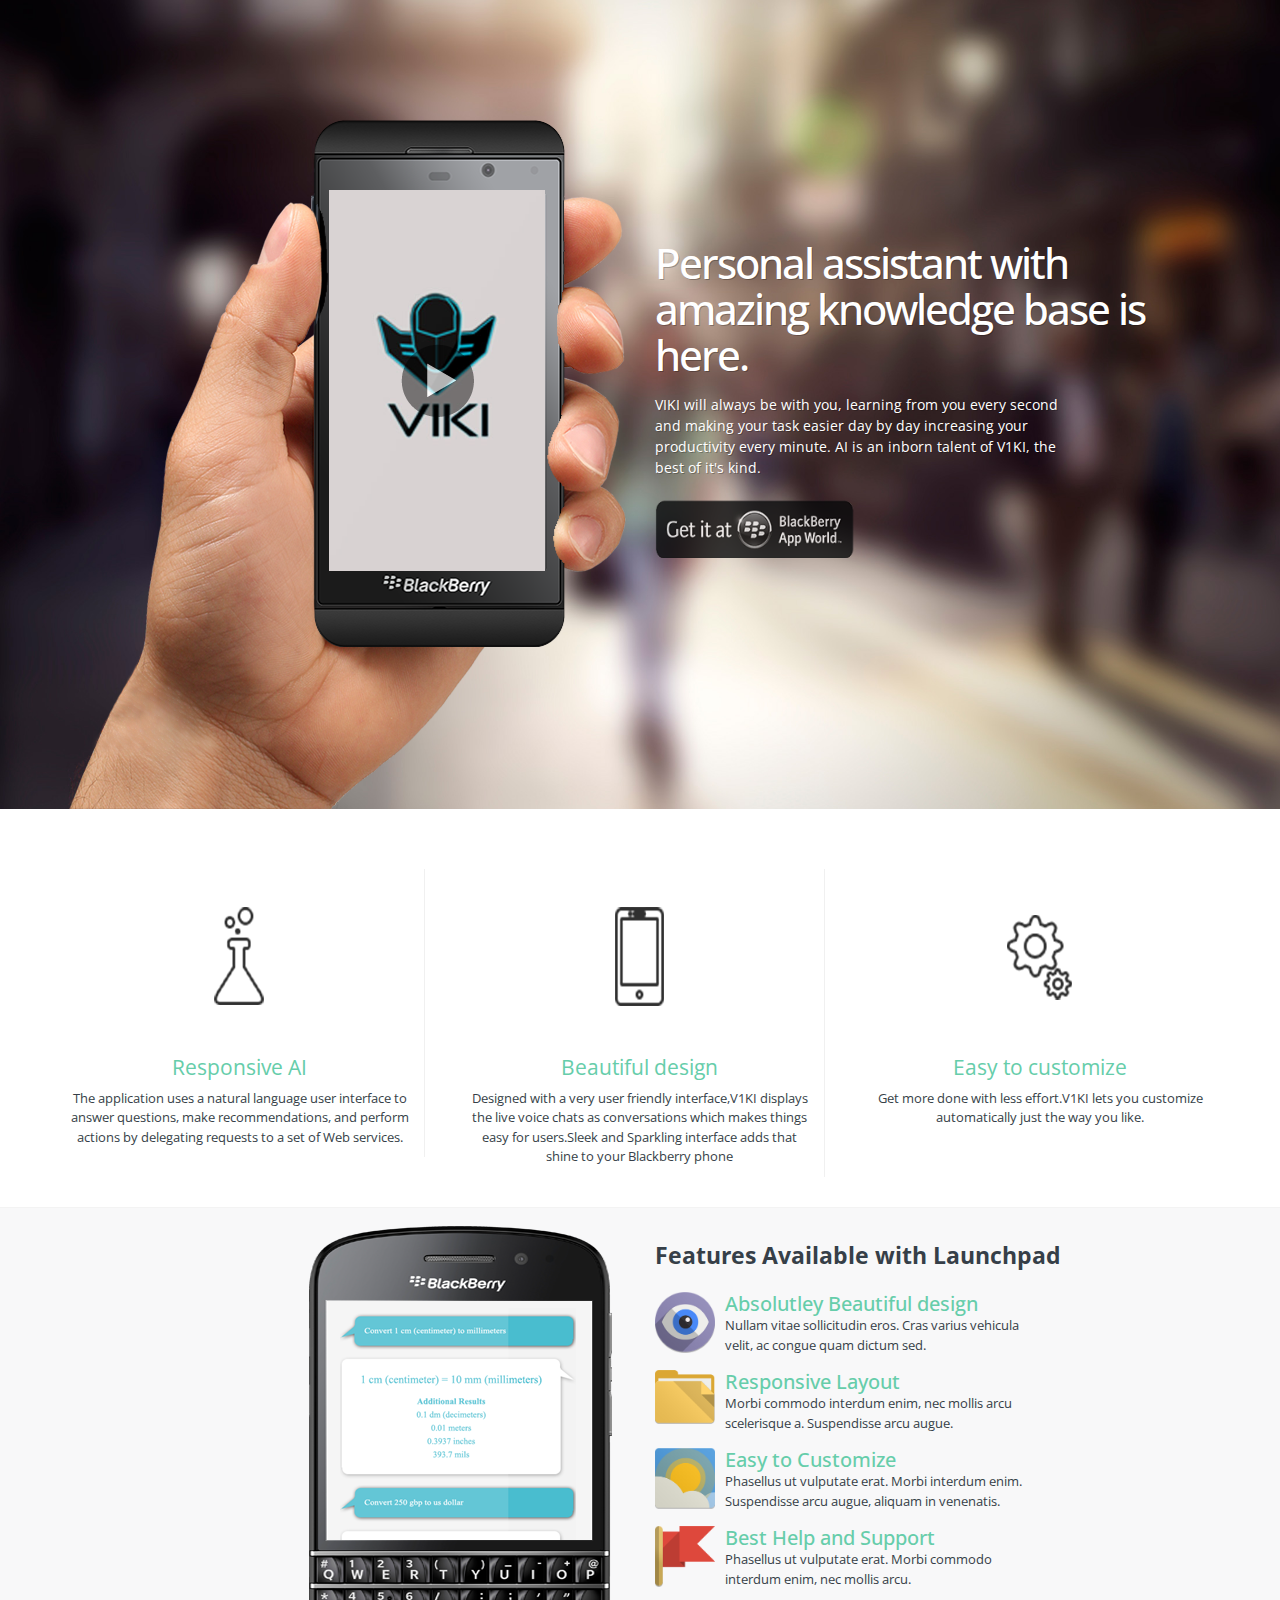
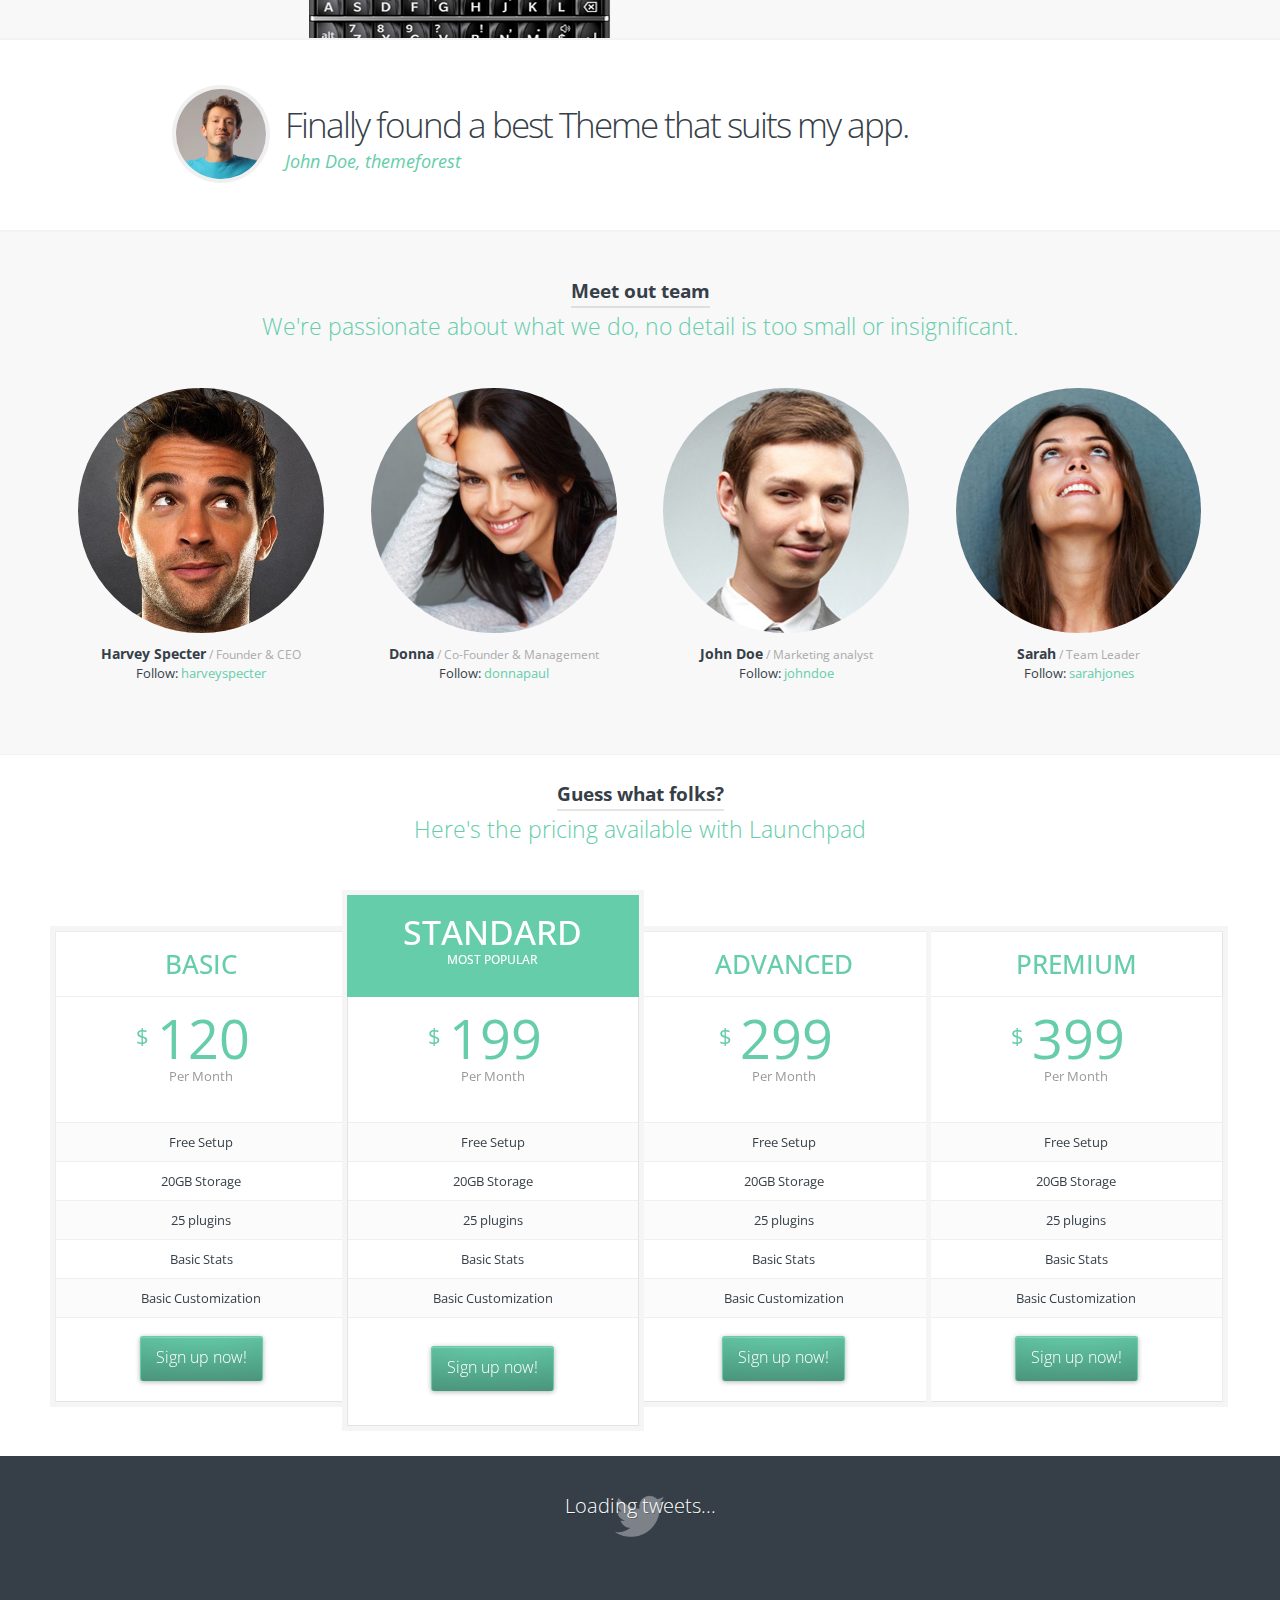
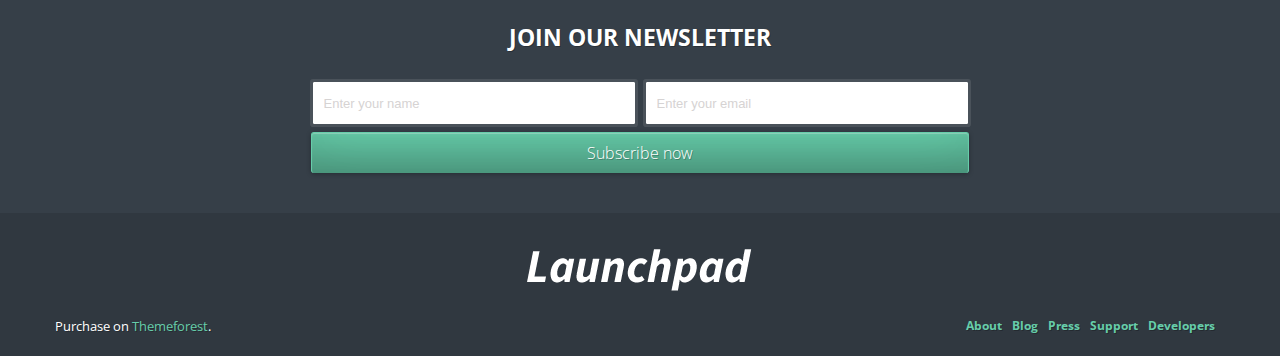
==== index.html @ 5d5bda03 "" ====
<!DOCTYPE html>
<!--[if lt IE 7 ]><html class="ie ie6" lang="en"> <![endif]-->
<!--[if IE 7 ]><html class="ie ie7" lang="en"> <![endif]-->
<!--[if IE 8 ]><html class="ie ie8" lang="en"> <![endif]-->
<!--[if (gte IE 9)|!(IE)]><!--><html lang="en"> <!--<![endif]-->
<head>
<meta charset="utf-8">
<!-- Title -->
<title> V1KI| personal assistant</title>
<!--  Meta  -->
<meta name="description" content="Launchpad - An App Landing Page">
<meta name="author" content="RocknRolla Designs">
<!-- viewport for mobile devices -->
<meta name="viewport" content="width=device-width, initial-scale=1.0, maximum-scale=1.0, minimum-scale=1.0">


<link rel="stylesheet" href="css/reset.css">
<link rel="stylesheet" href="css/bootstrap.css">
<link rel="stylesheet" href="css/prettyPhoto.css">
<link rel="stylesheet" href="css/style.css">
<link rel="stylesheet" href="css/media.css">
<link rel="stylesheet" href="css/flexslider.css">
<link rel="stylesheet" href="css/color-themes/orange.css">
<!--[if lt IE 9]>
  <script src="http://html5shim.googlecode.com/svn/trunk/html5.js"></script>
<![endif]-->
<!--  IE8 fixes -->
<!--[if IE 8]>
  <link rel="stylesheet" href="css/ie8.css">
<![endif]-->

<!-- favicon -->
<link rel="shortcut icon" href="images/favicon.png">

</head>


<body>

<!-- BEGIN HEADER -->
<header id="header">
    <div class="container">
      <div class="row">
      
      <!-- BEGIN SLIDER CONTAINER -->
        <div id="slider-container">
         
          <div class="span6 animated fadeInUp rotateInUpLeft delay2s">
            <!-- BEGIN IPHONE 4 SLIDER WITH HAND -->
            <div id="iphone5-handslider">
             <!-- BEGIN FLEXSLIDER -->
             <div class="fixed-video-block">
              <a href="http://vimeo.com/29384506" data-rel="prettyPhoto">
                 <div class="banner-mask">
                   <span class="video-banner-more"></span>
                   <img src="images/slides/slide-6.jpg" alt="iPhone Promotional Video">
                 </div>
              </a><!-- END FLEXSLIDER -->
              </div>
              
            </div><!-- END IPHONE 4 SLIDER WITH HAND -->
          </div><!-- END SPAN6 -->
          
          
          <div class="span6 animated fadeInRight delay3s">
           <!-- BEGIN SLIDER DESCRIPTION -->
            <div id="slider-description">
          
              <h2>Personal assistant with amazing knowledge base is here.</h2>
              
              <p>VIKI will always be with you, learning from you every second and making your task easier day by day increasing your productivity every minute. AI is an inborn talent of V1KI, the best of it's kind. </p>
              
              <a class="download-btn applestore" href="#"></a>     
              
                                    
            </div><!-- END SLIDER DESCRIPTION -->
           
          </div><!-- END SPAN6 -->
        </div><!-- END SLIDER CONTAINER -->
      </div><!-- END ROW -->
    </div><!-- END CONTAINER -->
    
  <div class="clear"></div>
</header>
<!-- END HEADER -->


<section>
  <div class="container">
    <div class="row">
      <div class="span4">
      
      
       <!-- BEGIN SERVICE BOX -->
       <div class="rnr-service-box-center">
          <!-- BEGIN SERVICE ICON -->
          <div class="rnr-service-box-icon">
             <img src="images/icons/flat-icons/1.png" alt="Pictures"/>
          </div>
          <!-- END SERVICE ICON -->
          
          <!-- BEGIN SERVICE CONTENT -->          
          <div class="rnr-service-box-content">
            <h3 class="rnr-service-box-title">Responsive AI</h3>
            <p>The application uses a natural language user interface to answer questions, make recommendations, and perform actions by delegating requests to a set of Web services.</p>
          </div>
          <!-- END SERVICE CONTENT -->
      </div>
      <!-- END SERVICE BOX -->
      
   </div>
   
  <div class="span4">
      
      
       <!-- BEGIN SERVICE BOX -->
       <div class="rnr-service-box-center">
          <!-- BEGIN SERVICE ICON -->
          <div class="rnr-service-box-icon">
             <img src="images/icons/flat-icons/2.png" alt="Configuration">
          </div>
          <!-- END SERVICE ICON -->
          
          <!-- BEGIN SERVICE CONTENT -->          
          <div class="rnr-service-box-content">
            <h3 class="rnr-service-box-title">Beautiful design</h3>
            <p>Designed with a very user friendly interface,V1KI displays the live voice chats as conversations which makes things easy for users.Sleek and Sparkling interface adds that shine to your Blackberry phone</p>
          </div>
          <!-- END SERVICE CONTENT -->
      </div>
      <!-- END SERVICE BOX -->
      
      
  </div>
  
  <div class="span4">
      
      
       <!-- BEGIN SERVICE BOX -->
       <div class="rnr-service-box-center">
          <!-- BEGIN SERVICE ICON -->
          <div class="rnr-service-box-icon">
             <img src="images/icons/flat-icons/3.png" alt="Security">
          </div>
          <!-- END SERVICE ICON -->
          
          <!-- BEGIN SERVICE CONTENT -->          
          <div class="rnr-service-box-content">
            <h3 class="rnr-service-box-title">Easy to customize</h3>
            <p>Get more done with less effort.V1KI lets you customize automatically just the way you like.</p>
          </div>
          <!-- END SERVICE CONTENT -->
      </div>
      <!-- END SERVICE BOX -->
      
      
  </div>
  
 
    </div> <!-- END ROW -->
  </div> <!-- END CONTAINER -->
</section><!-- END SERVICE BOX SECTION -->

<!-- BEGIN FULLWIDTH SECTION -->
<section class="fullwidth">
      <div class="container">
        <div class="row">
        
          <div class="span6">
           <!-- BEGIN FULLWIDTH IMAGE CONTAINER -->
            <div class="img-container">
             <img src="images/slides/info-1.png" alt="image_one"/>
            </div>
           <!-- END FULLWIDTH IMAGE CONTAINER -->
          </div>
          
                  
          <div class="span6">
           <!-- BEGIN FULLWIDTH TEXT CONTAINER -->          
           <div class="text-container">
           
                <h2>Features Available with Launchpad</h2>
                
              <!-- BEGIN SERVICE BOX TYPE LEFT --> 
              <div class="rnr-service-box-left">
                  <!-- BEGIN SERVICE BOX TYPE LEFT ICON --> 
                  <div class="rnr-service-box-icon">
                    <img src="images/icons/flat-icons/6.png" alt="Build">
                  </div>
                  <!-- END SERVICE BOX TYPE LEFT ICON --> 
              
                  <!-- BEGIN SERVICE BOX TYPE LEFT CONTENT --> 
                  <div class="rnr-service-box-content">
                    <h3 class="rnr-service-box-title">Absolutley Beautiful design</h3>
                    <p>Nullam vitae sollicitudin eros. Cras varius vehicula velit, ac congue quam dictum sed. </p>
                  </div>
                  <!-- END SERVICE BOX TYPE LEFT CONTENT --> 
              </div> 
              <!-- END SERVICE BOX TYPE LEFT -->    
              
              
              
              <!-- BEGIN SERVICE BOX TYPE LEFT --> 
              <div class="rnr-service-box-left">
                  <!-- BEGIN SERVICE BOX TYPE LEFT ICON --> 
                  <div class="rnr-service-box-icon">
                    <img src="images/icons/flat-icons/7.png" alt="Build">
                  </div>
                  <!-- END SERVICE BOX TYPE LEFT ICON --> 
              
                  <!-- BEGIN SERVICE BOX TYPE LEFT CONTENT --> 
                  <div class="rnr-service-box-content">
                     <h3 class="rnr-service-box-title">Responsive Layout</h3>
                     <p>Morbi commodo interdum enim, nec mollis arcu scelerisque a. Suspendisse arcu augue. </p>
                  </div>
                  <!-- END SERVICE BOX TYPE LEFT CONTENT --> 
              </div> 
              <!-- END SERVICE BOX TYPE LEFT -->    
              
              
              <!-- BEGIN SERVICE BOX TYPE LEFT --> 
              <div class="rnr-service-box-left">
                  <!-- BEGIN SERVICE BOX TYPE LEFT ICON --> 
                  <div class="rnr-service-box-icon">
                    <img src="images/icons/flat-icons/8.png" alt="Build">
                  </div>
                  <!-- END SERVICE BOX TYPE LEFT ICON --> 
              
                  <!-- BEGIN SERVICE BOX TYPE LEFT CONTENT --> 
                  <div class="rnr-service-box-content">
                     <h3 class="rnr-service-box-title">Easy to Customize</h3>
                     <p>Phasellus ut vulputate erat. Morbi interdum enim. Suspendisse arcu augue, aliquam in venenatis. </p>
                  </div>
                  <!-- END SERVICE BOX TYPE LEFT CONTENT --> 
              </div> 
              <!-- END SERVICE BOX TYPE LEFT -->    
              
              
              <!-- BEGIN SERVICE BOX TYPE LEFT --> 
              <div class="rnr-service-box-left">
                  <!-- BEGIN SERVICE BOX TYPE LEFT ICON --> 
                  <div class="rnr-service-box-icon">
                    <img src="images/icons/flat-icons/9.png" alt="Build"></div>
            
                <div class="rnr-service-box-content">
                <h3 class="rnr-service-box-title">Best Help and Support</h3>
                <p>Phasellus ut vulputate erat. Morbi commodo interdum enim, nec mollis arcu. </p>
                  </div>
                  <!-- END SERVICE BOX TYPE LEFT CONTENT --> 
              </div> 
              <!-- END SERVICE BOX TYPE LEFT -->    
              
            
           </div><!-- END FULLWIDTH TEXT CONTAINER -->  
          </div><!-- END SPAN -->          

        </div><!-- END ROW -->  
      </div><!-- END CONTAINER -->            
</section>
<!-- END FULLWIDTH SECTION -->  


<!-- BEGIN TESTIMONIAL ROTATOR --> 
<section id="testimonial-rotator">
  <div class="container">
    <div class="row">
      <div class="span12">
        
        <!-- BEGIN TESTIMONIAL --> 
        <div class="testimonials">
          <!-- BEGIN CLIENT IMAGE --> 
          <div class="client-image">
           <img src="images/team/team_1.png" alt="client"/>
          </div> 
          <!-- END CLIENT IMAGE -->    

          <!-- BEGIN CLIENT TESTIMONIAL -->                
          <div class="client-testimonial">
            <p>Finally found a best Theme that suits my app.</p>
            <cite>John Doe, themeforest</cite>
          </div>  
          <!-- END CLIENT TESTIMONIAL -->  
                   
        </div>
        <!-- END TESTIMONIAL -->  
        
        
        <!-- BEGIN TESTIMONIAL --> 
        <div class="testimonials">
          <!-- BEGIN CLIENT IMAGE --> 
          <div class="client-image">
           <img src="images/team/team_2.png" alt="client"/>
          </div> 
          <!-- END CLIENT IMAGE -->    

          <!-- BEGIN CLIENT TESTIMONIAL -->                
          <div class="client-testimonial">
            <p>Amazing. It's easy to edit and quick to go online.</p>
            <cite>Mike Smith, codecanyon</cite>
          </div>  
          <!-- END CLIENT TESTIMONIAL -->  
                   
        </div>
        <!-- END TESTIMONIAL -->  
        
        
      </div><!-- END SPAN -->
    </div><!-- END ROW -->
  </div><!-- END CONTAINER -->
</section><!-- END TESTIMONIAL SECTION -->

<!-- BEGIN TEAM SECTION -->
<section class="about-team">
        <div class="container">   
            <div class="row"> 
              <div class="span12"> 
              
              <!-- BEGIN FANCY HEADER -->
              <div class="fancy-header">       
                   <h4>Meet out team</h4>
                   <h2>We're passionate about what we do, no detail is too small or insignificant.</h2>
              </div>
              <!-- END FANCY HEADER-->
              
              

                <!-- BEGIN TEAM MEMBER -->   
                <div class="team-member">
                
                  <!-- BEGIN TEAM IMAGE -->
                  <div class="team-thumb">
                    <img src="images/team/4.jpg" alt="team">
                  </div>
                  <!-- END TEAM IMAGE -->
                  
                  <!-- BEGIN TEAM DESCRIPTION -->
                  <div class="team-desc">
                    <h5>Harvey Specter<span> / Founder &amp; CEO</span></h5>
                    <a href="#"><span class="follow-twitter">Follow: </span>harveyspecter</a>
                  </div>     
                  <!-- END TEAM DESCRIPTION -->   
                  
                </div>   
                <!-- END TEAM MEMBER -->  
                
                
                

                <!-- BEGIN TEAM MEMBER -->   
                <div class="team-member">
                
                  <!-- BEGIN TEAM IMAGE -->
                  <div class="team-thumb">
                    <img src="images/team/3.jpg" alt="team">
                  </div>
                  <!-- END TEAM IMAGE -->
                  
                  <!-- BEGIN TEAM DESCRIPTION -->
                  <div class="team-desc">
                    <h5>Donna<span> / Co-Founder &amp; Management</span></h5>
                    <a href="#"><span class="follow-twitter">Follow: </span>donnapaul</a>
                  </div>     
                  <!-- END TEAM DESCRIPTION -->   
                  
                </div>   
                <!-- END TEAM MEMBER -->  


                <!-- BEGIN TEAM MEMBER -->   
                <div class="team-member">
                
                  <!-- BEGIN TEAM IMAGE -->
                  <div class="team-thumb">
                    <img src="images/team/8.jpg" alt="team">
                  </div>
                  <!-- END TEAM IMAGE -->
                  
                  <!-- BEGIN TEAM DESCRIPTION -->
                  <div class="team-desc">
                    <h5>John Doe<span> / Marketing analyst</span></h5>
                    <a href="#"><span class="follow-twitter">Follow: </span>johndoe</a>
                  </div>     
                  <!-- END TEAM DESCRIPTION -->   
                  
                </div>   
                <!-- END TEAM MEMBER -->  


                <!-- BEGIN TEAM MEMBER -->   
                <div class="team-member">
                
                  <!-- BEGIN TEAM IMAGE -->
                  <div class="team-thumb">
                    <img src="images/team/10.jpg" alt="team">
                  </div>
                  <!-- END TEAM IMAGE -->
                  
                  <!-- BEGIN TEAM DESCRIPTION -->
                  <div class="team-desc">
                    <h5>Sarah<span> / Team Leader</span></h5>
                    <a href="#"><span class="follow-twitter">Follow: </span>sarahjones</a>
                  </div>     
                  <!-- END TEAM DESCRIPTION -->   
                  
                </div>   
                <!-- END TEAM MEMBER -->  
                
              
              </div><!-- END SPAN -->
            </div><!-- END ROW -->     
     
  	</div><!-- END CONTAINER -->   
  </section>
  <!-- END TEAM SECTION -->  


<!-- BEGIN PRICING TABLE SECTION -->  
<section>
  <div class="container">
  
  
      <!-- BEGIN FANCY HEADER -->  
      <div class="fancy-header">       
           <h4>Guess what folks?</h4>
           <h2>Here's the pricing available with Launchpad</h2>
      </div>  
      <!-- END FANCY HEADER -->  
        
    <div class="row">
      <div class="span12">
          <!-- BEGIN PRICING TABLE -->
          <div class="pricing-table four"><!-- change "two" for 2 columns, "three" for 3 columns, "four" for 4 columns, "five" for 5 columns, "six" for 6 columns -->
              
              <!-- BEGIN PRICING COLUMN -->
              <div class="pricing-column">
                <h3>Basic</h3>
                <div class="pricing-column-content">
                    <h4> <span class="dollar-sign">$</span> 120 </h4>
                    <span class="interval">Per Month</span>
                    
                    <ul class="features">
                      <li>Free Setup</li>
                      <li>20GB Storage</li>
                      <li>25 plugins</li>
                      <li>Basic Stats</li>
                      <li>Basic Customization</li>
                    </ul>
                    
                    <a class="button" href="#">Sign up now!</a>
                </div>
              </div>
              <!-- END PRICING COLUMN -->
              
              <!-- BEGIN PRICING COLUMN -->
              <div class="pricing-column highlight">
                <h3>Standard<span class="highlight-reason">Most Popular</span></h3>
                <div class="pricing-column-content">
                  <h4> <span class="dollar-sign">$</span> 199 </h4>
                  <span class="interval">Per Month</span>
                    
                    <ul class="features">
                      <li>Free Setup</li>
                      <li>20GB Storage</li>
                      <li>25 plugins</li>
                      <li>Basic Stats</li>
                      <li>Basic Customization</li>
                    </ul>
                    
                    <a class="button" href="#">Sign up now!</a>
                </div>
              </div>
              <!-- END PRICING COLUMN -->
              
              
              <!-- BEGIN PRICING COLUMN -->
              <div class="pricing-column">
                <h3>Advanced</h3>
                <div class="pricing-column-content">
                    <h4> <span class="dollar-sign">$</span> 299 </h4>
                    <span class="interval">Per Month</span>
                    
                    <ul class="features">
                      <li>Free Setup</li>
                      <li>20GB Storage</li>
                      <li>25 plugins</li>
                      <li>Basic Stats</li>
                      <li>Basic Customization</li>
                    </ul>
                    
                    <a class="button" href="#">Sign up now!</a>
                </div>
              </div>
              <!-- END PRICING COLUMN -->
              
               <!-- BEGIN PRICING COLUMN -->
              <div class="pricing-column">
                <h3>Premium</h3>
                <div class="pricing-column-content">
                <h4> <span class="dollar-sign">$</span> 399 </h4>
                <span class="interval">Per Month</span>
                    
                    <ul class="features">
                      <li>Free Setup</li>
                      <li>20GB Storage</li>
                      <li>25 plugins</li>
                      <li>Basic Stats</li>
                      <li>Basic Customization</li>
                    </ul>
                    
                    <a class="button" href="#">Sign up now!</a>
                </div>
              </div>
              <!-- END PRICING COLUMN -->
              
          </div><!-- END PRICING TABLE -->

      </div><!-- END SPAN -->
    </div><!-- END ROW -->
  </div><!-- END CONTAINER -->
</section>
<!-- END PRICING TABLE -->

<!-- BEGIN FOOTER -->
<footer>

<!-- BEGIN TWITTER FEED -->
<section id="twitter-feed">
  <div class="container">
    <div class="row">
      <div class="span12">
        <div id="twitter_wrap">
          <div id="tweet"></div>
        </div>
      </div>
    </div>
  </div>
</section>
<!-- END TWITTER FEED -->

<!-- BEGIN NEWSLETTER SECTION -->
<section id="newsletter">
  <div class="container">
    <div class="row">
      <div class="span12">
      <h2>JOIN OUR NEWSLETTER</h2>
        <form method="post" action="#" id="newsletterform" data-mailchimp="xtrue">
          <div>
            <input type="text" class="input-field" id="newsletter-name" name="newsletter-name" value="Enter your name">
            <input type="text" class="input-field" id="newsletter-email" name="newsletter-email" value="Enter your email">
            <a id="button-newsletter" class="button" href="#" title="Subscribe now">Subscribe now</a>            
          </div>
        </form>
      </div>
    </div>
  </div>
</section>
<!-- END NEWSLETTER SECTION -->

<!-- BEGIN COPYRIGHT SECTION -->
<section class="copyright">
    <div class="container">
      <div class="row">
        <div class="span12">
              <!-- BEGIN FOOTER LOGO -->
              <div id="logo">
                <p><a href="/" class="logo"><img src="images/logo.png" alt="logo"/></a>
              </div>  
              <!-- END FOOTER LOGO -->  
                    
              <p class="copyright-left">Purchase on <a href="http://themeforest.net/user/RockNRollaDesigns/portfolio" target="_blank">Themeforest</a>.</p>
              
              <!-- BEGIN FOOTER MENU -->              
             <div class="copyright-right">
                <ul class="footer-menu">
                  <li><a href="#">About</a></li>
                  <li><a href="#">Blog</a></li>
                  <li><a href="#">Press</a></li>
                  <li><a href="#">Support</a></li>
                  <li><a href="#">Developers</a></li>                           
                </ul>
              </div>
              <!-- END FOOTER MENU -->
              
        </div><!-- END SPAN -->
      </div><!-- END ROW -->
    </div><!-- END CONTAINER -->
  <div class="clear"></div>
</section><!-- END COPYRIGHT SECTION -->
</footer><!-- END FOOTER -->

<!-- JAVASCRIPTS -->
<script type="text/javascript" src="http://ajax.googleapis.com/ajax/libs/jquery/1.8.2/jquery.min.js"></script><!-- jQuery main file -->
<script src="js/jquery.prettyPhoto.js" type="text/javascript"></script>
<script src="js/jquery.flexslider.js" type="text/javascript"></script>
<script src="js/jquery.quovolver.js" type="text/javascript"></script>
<script src="js/jquery.tweet.js" type="text/javascript"></script>
<script src="js/jquery.form.js" type="text/javascript"></script>
<script src="js/scripts.js" type="text/javascript"></script>

</body>
</html>
---- css/prettyPhoto.css ----
div.pp_default .pp_top,div.pp_default .pp_top .pp_middle,div.pp_default .pp_top .pp_left,div.pp_default .pp_top .pp_right,div.pp_default .pp_bottom,div.pp_default .pp_bottom .pp_left,div.pp_default .pp_bottom .pp_middle,div.pp_default .pp_bottom .pp_right{height:13px}
div.pp_default .pp_top .pp_left{background:url(../images/prettyPhoto/default/sprite.png) -78px -93px no-repeat}
div.pp_default .pp_top .pp_middle{background:url(../images/prettyPhoto/default/sprite_x.png) top left repeat-x}
div.pp_default .pp_top .pp_right{background:url(../images/prettyPhoto/default/sprite.png) -112px -93px no-repeat}
div.pp_default .pp_content .ppt{color:#f8f8f8}
div.pp_default .pp_content_container .pp_left{background:url(../images/prettyPhoto/default/sprite_y.png) -7px 0 repeat-y;padding-left:13px}
div.pp_default .pp_content_container .pp_right{background:url(../images/prettyPhoto/default/sprite_y.png) top right repeat-y;padding-right:13px}
div.pp_default .pp_next:hover{background:url(../images/prettyPhoto/default/sprite_next.png) center right no-repeat;cursor:pointer}
div.pp_default .pp_previous:hover{background:url(../images/prettyPhoto/default/sprite_prev.png) center left no-repeat;cursor:pointer}
div.pp_default .pp_expand{background:url(../images/prettyPhoto/default/sprite.png) 0 -29px no-repeat;cursor:pointer;width:28px;height:28px}
div.pp_default .pp_expand:hover{background:url(../images/prettyPhoto/default/sprite.png) 0 -56px no-repeat;cursor:pointer}
div.pp_default .pp_contract{background:url(../images/prettyPhoto/default/sprite.png) 0 -84px no-repeat;cursor:pointer;width:28px;height:28px}
div.pp_default .pp_contract:hover{background:url(../images/prettyPhoto/default/sprite.png) 0 -113px no-repeat;cursor:pointer}
div.pp_default .pp_close{width:30px;height:30px;background:url(../images/prettyPhoto/default/sprite.png) 2px 1px no-repeat;cursor:pointer}
div.pp_default .pp_gallery ul li a{background:url(../images/prettyPhoto/default/default_thumb.png) center center #f8f8f8;border:1px solid #aaa}
div.pp_default .pp_social{margin-top:7px}
div.pp_default .pp_gallery a.pp_arrow_previous,div.pp_default .pp_gallery a.pp_arrow_next{position:static;left:auto}
div.pp_default .pp_nav .pp_play,div.pp_default .pp_nav .pp_pause{background:url(../images/prettyPhoto/default/sprite.png) -51px 1px no-repeat;height:30px;width:30px}
div.pp_default .pp_nav .pp_pause{background-position:-51px -29px}
div.pp_default a.pp_arrow_previous,div.pp_default a.pp_arrow_next{background:url(../images/prettyPhoto/default/sprite.png) -31px -3px no-repeat;height:20px;width:20px;margin:4px 0 0}
div.pp_default a.pp_arrow_next{left:52px;background-position:-82px -3px}
div.pp_default .pp_content_container .pp_details{margin-top:5px}
div.pp_default .pp_nav{clear:none;height:30px;width:110px;position:relative}
div.pp_default .pp_nav .currentTextHolder{font-family:Georgia;font-style:italic;color:#999;font-size:11px;left:75px;line-height:25px;position:absolute;top:2px;margin:0;padding:0 0 0 10px}
div.pp_default .pp_close:hover,div.pp_default .pp_nav .pp_play:hover,div.pp_default .pp_nav .pp_pause:hover,div.pp_default .pp_arrow_next:hover,div.pp_default .pp_arrow_previous:hover{opacity:0.7}
div.pp_default .pp_description{font-size:11px;font-weight:700;line-height:14px;margin:5px 50px 5px 0}
div.pp_default .pp_bottom .pp_left{background:url(../images/prettyPhoto/default/sprite.png) -78px -127px no-repeat}
div.pp_default .pp_bottom .pp_middle{background:url(../images/prettyPhoto/default/sprite_x.png) bottom left repeat-x}
div.pp_default .pp_bottom .pp_right{background:url(../images/prettyPhoto/default/sprite.png) -112px -127px no-repeat}
div.pp_default .pp_loaderIcon{background:url(../images/prettyPhoto/default/loader.gif) center center no-repeat}
div.light_rounded .pp_top .pp_left{background:url(../images/prettyPhoto/light_rounded/sprite.png) -88px -53px no-repeat}
div.light_rounded .pp_top .pp_right{background:url(../images/prettyPhoto/light_rounded/sprite.png) -110px -53px no-repeat}
div.light_rounded .pp_next:hover{background:url(../images/prettyPhoto/light_rounded/btnNext.png) center right no-repeat;cursor:pointer}
div.light_rounded .pp_previous:hover{background:url(../images/prettyPhoto/light_rounded/btnPrevious.png) center left no-repeat;cursor:pointer}
div.light_rounded .pp_expand{background:url(../images/prettyPhoto/light_rounded/sprite.png) -31px -26px no-repeat;cursor:pointer}
div.light_rounded .pp_expand:hover{background:url(../images/prettyPhoto/light_rounded/sprite.png) -31px -47px no-repeat;cursor:pointer}
div.light_rounded .pp_contract{background:url(../images/prettyPhoto/light_rounded/sprite.png) 0 -26px no-repeat;cursor:pointer}
div.light_rounded .pp_contract:hover{background:url(../images/prettyPhoto/light_rounded/sprite.png) 0 -47px no-repeat;cursor:pointer}
div.light_rounded .pp_close{width:75px;height:22px;background:url(../images/prettyPhoto/light_rounded/sprite.png) -1px -1px no-repeat;cursor:pointer}
div.light_rounded .pp_nav .pp_play{background:url(../images/prettyPhoto/light_rounded/sprite.png) -1px -100px no-repeat;height:15px;width:14px}
div.light_rounded .pp_nav .pp_pause{background:url(../images/prettyPhoto/light_rounded/sprite.png) -24px -100px no-repeat;height:15px;width:14px}
div.light_rounded .pp_arrow_previous{background:url(../images/prettyPhoto/light_rounded/sprite.png) 0 -71px no-repeat}
div.light_rounded .pp_arrow_next{background:url(../images/prettyPhoto/light_rounded/sprite.png) -22px -71px no-repeat}
div.light_rounded .pp_bottom .pp_left{background:url(../images/prettyPhoto/light_rounded/sprite.png) -88px -80px no-repeat}
div.light_rounded .pp_bottom .pp_right{background:url(../images/prettyPhoto/light_rounded/sprite.png) -110px -80px no-repeat}
div.dark_rounded .pp_top .pp_left{background:url(../images/prettyPhoto/dark_rounded/sprite.png) -88px -53px no-repeat}
div.dark_rounded .pp_top .pp_right{background:url(../images/prettyPhoto/dark_rounded/sprite.png) -110px -53px no-repeat}
div.dark_rounded .pp_content_container .pp_left{background:url(../images/prettyPhoto/dark_rounded/contentPattern.png) top left repeat-y}
div.dark_rounded .pp_content_container .pp_right{background:url(../images/prettyPhoto/dark_rounded/contentPattern.png) top right repeat-y}
div.dark_rounded .pp_next:hover{background:url(../images/prettyPhoto/dark_rounded/btnNext.png) center right no-repeat;cursor:pointer}
div.dark_rounded .pp_previous:hover{background:url(../images/prettyPhoto/dark_rounded/btnPrevious.png) center left no-repeat;cursor:pointer}
div.dark_rounded .pp_expand{background:url(../images/prettyPhoto/dark_rounded/sprite.png) -31px -26px no-repeat;cursor:pointer}
div.dark_rounded .pp_expand:hover{background:url(../images/prettyPhoto/dark_rounded/sprite.png) -31px -47px no-repeat;cursor:pointer}
div.dark_rounded .pp_contract{background:url(../images/prettyPhoto/dark_rounded/sprite.png) 0 -26px no-repeat;cursor:pointer}
div.dark_rounded .pp_contract:hover{background:url(../images/prettyPhoto/dark_rounded/sprite.png) 0 -47px no-repeat;cursor:pointer}
div.dark_rounded .pp_close{width:75px;height:22px;background:url(../images/prettyPhoto/dark_rounded/sprite.png) -1px -1px no-repeat;cursor:pointer}
div.dark_rounded .pp_description{margin-right:85px;color:#fff}
div.dark_rounded .pp_nav .pp_play{background:url(../images/prettyPhoto/dark_rounded/sprite.png) -1px -100px no-repeat;height:15px;width:14px}
div.dark_rounded .pp_nav .pp_pause{background:url(../images/prettyPhoto/dark_rounded/sprite.png) -24px -100px no-repeat;height:15px;width:14px}
div.dark_rounded .pp_arrow_previous{background:url(../images/prettyPhoto/dark_rounded/sprite.png) 0 -71px no-repeat}
div.dark_rounded .pp_arrow_next{background:url(../images/prettyPhoto/dark_rounded/sprite.png) -22px -71px no-repeat}
div.dark_rounded .pp_bottom .pp_left{background:url(../images/prettyPhoto/dark_rounded/sprite.png) -88px -80px no-repeat}
div.dark_rounded .pp_bottom .pp_right{background:url(../images/prettyPhoto/dark_rounded/sprite.png) -110px -80px no-repeat}
div.dark_rounded .pp_loaderIcon{background:url(../images/prettyPhoto/dark_rounded/loader.gif) center center no-repeat}
div.dark_square .pp_left,div.dark_square .pp_middle,div.dark_square .pp_right,div.dark_square .pp_content{background:#000}
div.dark_square .pp_description{color:#fff;margin:0 85px 0 0}
div.dark_square .pp_loaderIcon{background:url(../images/prettyPhoto/dark_square/loader.gif) center center no-repeat}
div.dark_square .pp_expand{background:url(../images/prettyPhoto/dark_square/sprite.png) -31px -26px no-repeat;cursor:pointer}
div.dark_square .pp_expand:hover{background:url(../images/prettyPhoto/dark_square/sprite.png) -31px -47px no-repeat;cursor:pointer}
div.dark_square .pp_contract{background:url(../images/prettyPhoto/dark_square/sprite.png) 0 -26px no-repeat;cursor:pointer}
div.dark_square .pp_contract:hover{background:url(../images/prettyPhoto/dark_square/sprite.png) 0 -47px no-repeat;cursor:pointer}
div.dark_square .pp_close{width:75px;height:22px;background:url(../images/prettyPhoto/dark_square/sprite.png) -1px -1px no-repeat;cursor:pointer}
div.dark_square .pp_nav{clear:none}
div.dark_square .pp_nav .pp_play{background:url(../images/prettyPhoto/dark_square/sprite.png) -1px -100px no-repeat;height:15px;width:14px}
div.dark_square .pp_nav .pp_pause{background:url(../images/prettyPhoto/dark_square/sprite.png) -24px -100px no-repeat;height:15px;width:14px}
div.dark_square .pp_arrow_previous{background:url(../images/prettyPhoto/dark_square/sprite.png) 0 -71px no-repeat}
div.dark_square .pp_arrow_next{background:url(../images/prettyPhoto/dark_square/sprite.png) -22px -71px no-repeat}
div.dark_square .pp_next:hover{background:url(../images/prettyPhoto/dark_square/btnNext.png) center right no-repeat;cursor:pointer}
div.dark_square .pp_previous:hover{background:url(../images/prettyPhoto/dark_square/btnPrevious.png) center left no-repeat;cursor:pointer}
div.light_square .pp_expand{background:url(../images/prettyPhoto/light_square/sprite.png) -31px -26px no-repeat;cursor:pointer}
div.light_square .pp_expand:hover{background:url(../images/prettyPhoto/light_square/sprite.png) -31px -47px no-repeat;cursor:pointer}
div.light_square .pp_contract{background:url(../images/prettyPhoto/light_square/sprite.png) 0 -26px no-repeat;cursor:pointer}
div.light_square .pp_contract:hover{background:url(../images/prettyPhoto/light_square/sprite.png) 0 -47px no-repeat;cursor:pointer}
div.light_square .pp_close{width:75px;height:22px;background:url(../images/prettyPhoto/light_square/sprite.png) -1px -1px no-repeat;cursor:pointer}
div.light_square .pp_nav .pp_play{background:url(../images/prettyPhoto/light_square/sprite.png) -1px -100px no-repeat;height:15px;width:14px}
div.light_square .pp_nav .pp_pause{background:url(../images/prettyPhoto/light_square/sprite.png) -24px -100px no-repeat;height:15px;width:14px}
div.light_square .pp_arrow_previous{background:url(../images/prettyPhoto/light_square/sprite.png) 0 -71px no-repeat}
div.light_square .pp_arrow_next{background:url(../images/prettyPhoto/light_square/sprite.png) -22px -71px no-repeat}
div.light_square .pp_next:hover{background:url(../images/prettyPhoto/light_square/btnNext.png) center right no-repeat;cursor:pointer}
div.light_square .pp_previous:hover{background:url(../images/prettyPhoto/light_square/btnPrevious.png) center left no-repeat;cursor:pointer}
div.facebook .pp_top .pp_left{background:url(../images/prettyPhoto/facebook/sprite.png) -88px -53px no-repeat}
div.facebook .pp_top .pp_middle{background:url(../images/prettyPhoto/facebook/contentPatternTop.png) top left repeat-x}
div.facebook .pp_top .pp_right{background:url(../images/prettyPhoto/facebook/sprite.png) -110px -53px no-repeat}
div.facebook .pp_content_container .pp_left{background:url(../images/prettyPhoto/facebook/contentPatternLeft.png) top left repeat-y}
div.facebook .pp_content_container .pp_right{background:url(../images/prettyPhoto/facebook/contentPatternRight.png) top right repeat-y}
div.facebook .pp_expand{background:url(../images/prettyPhoto/facebook/sprite.png) -31px -26px no-repeat;cursor:pointer}
div.facebook .pp_expand:hover{background:url(../images/prettyPhoto/facebook/sprite.png) -31px -47px no-repeat;cursor:pointer}
div.facebook .pp_contract{background:url(../images/prettyPhoto/facebook/sprite.png) 0 -26px no-repeat;cursor:pointer}
div.facebook .pp_contract:hover{background:url(../images/prettyPhoto/facebook/sprite.png) 0 -47px no-repeat;cursor:pointer}
div.facebook .pp_close{width:22px;height:22px;background:url(../images/prettyPhoto/facebook/sprite.png) -1px -1px no-repeat;cursor:pointer}
div.facebook .pp_description{margin:0 37px 0 0}
div.facebook .pp_loaderIcon{background:url(../images/prettyPhoto/facebook/loader.gif) center center no-repeat}
div.facebook .pp_arrow_previous{background:url(../images/prettyPhoto/facebook/sprite.png) 0 -71px no-repeat;height:22px;margin-top:0;width:22px}
div.facebook .pp_arrow_previous.disabled{background-position:0 -96px;cursor:default}
div.facebook .pp_arrow_next{background:url(../images/prettyPhoto/facebook/sprite.png) -32px -71px no-repeat;height:22px;margin-top:0;width:22px}
div.facebook .pp_arrow_next.disabled{background-position:-32px -96px;cursor:default}
div.facebook .pp_nav{margin-top:0}
div.facebook .pp_nav p{font-size:15px;padding:0 3px 0 4px}
div.facebook .pp_nav .pp_play{background:url(../images/prettyPhoto/facebook/sprite.png) -1px -123px no-repeat;height:22px;width:22px}
div.facebook .pp_nav .pp_pause{background:url(../images/prettyPhoto/facebook/sprite.png) -32px -123px no-repeat;height:22px;width:22px}
div.facebook .pp_next:hover{background:url(../images/prettyPhoto/facebook/btnNext.png) center right no-repeat;cursor:pointer}
div.facebook .pp_previous:hover{background:url(../images/prettyPhoto/facebook/btnPrevious.png) center left no-repeat;cursor:pointer}
div.facebook .pp_bottom .pp_left{background:url(../images/prettyPhoto/facebook/sprite.png) -88px -80px no-repeat}
div.facebook .pp_bottom .pp_middle{background:url(../images/prettyPhoto/facebook/contentPatternBottom.png) top left repeat-x}
div.facebook .pp_bottom .pp_right{background:url(../images/prettyPhoto/facebook/sprite.png) -110px -80px no-repeat}
div.pp_pic_holder a:focus{outline:none}
div.pp_overlay{background:#000;display:none;left:0;position:absolute;top:0;width:100%;z-index:9500}
div.pp_pic_holder{display:none;position:absolute;width:100px;z-index:10000}
.pp_content{height:40px;min-width:40px}
* html .pp_content{width:40px}
.pp_content_container{position:relative;text-align:left;width:100%}
.pp_content_container .pp_left{padding-left:20px}
.pp_content_container .pp_right{padding-right:20px}
.pp_content_container .pp_details{float:left;margin:10px 0 2px}
.pp_description{display:none;margin:0}
.pp_social{float:left;margin:0}
.pp_social .facebook{float:left;margin-left:5px;width:55px;overflow:hidden}
.pp_social .twitter{float:left}
.pp_nav{clear:right;float:left;margin:3px 10px 0 0}
.pp_nav p{float:left;white-space:nowrap;margin:2px 4px}
.pp_nav .pp_play,.pp_nav .pp_pause{float:left;margin-right:4px;text-indent:-10000px}
a.pp_arrow_previous,a.pp_arrow_next{display:block;float:left;height:15px;margin-top:3px;overflow:hidden;text-indent:-10000px;width:14px}
.pp_hoverContainer{position:absolute;top:0;width:100%;z-index:2000}
.pp_gallery{display:none;left:50%;margin-top:-50px;position:absolute;z-index:10000}
.pp_gallery div{float:left;overflow:hidden;position:relative}
.pp_gallery ul{float:left;height:35px;position:relative;white-space:nowrap;margin:0 0 0 5px;padding:0}
.pp_gallery ul a{border:1px rgba(0,0,0,0.5) solid;display:block;float:left;height:33px;overflow:hidden}
.pp_gallery ul a img{border:0}
.pp_gallery li{display:block;float:left;margin:0 5px 0 0;padding:0}
.pp_gallery li.default a{background:url(../images/prettyPhoto/facebook/default_thumbnail.gif) 0 0 no-repeat;display:block;height:33px;width:50px}
.pp_gallery .pp_arrow_previous,.pp_gallery .pp_arrow_next{margin-top:7px!important}
a.pp_next{background:url(../images/prettyPhoto/light_rounded/btnNext.png) 10000px 10000px no-repeat;display:block;float:right;height:100%;text-indent:-10000px;width:49%}
a.pp_previous{background:url(../images/prettyPhoto/light_rounded/btnNext.png) 10000px 10000px no-repeat;display:block;float:left;height:100%;text-indent:-10000px;width:49%}
a.pp_expand,a.pp_contract{cursor:pointer;display:none;height:20px;position:absolute;right:30px;text-indent:-10000px;top:10px;width:20px;z-index:20000}
a.pp_close{position:absolute;right:0;top:0;display:block;line-height:22px;text-indent:-10000px}
.pp_loaderIcon{display:block;height:24px;left:50%;position:absolute;top:50%;width:24px;margin:-12px 0 0 -12px}
#pp_full_res{line-height:1!important}
#pp_full_res .pp_inline{text-align:left}
#pp_full_res .pp_inline p{margin:0 0 15px}
div.ppt{color:#fff;display:none;font-size:17px;z-index:9999;margin:0 0 5px 15px}
div.pp_default .pp_content,div.light_rounded .pp_content{background-color:#fff}
div.pp_default #pp_full_res .pp_inline,div.light_rounded .pp_content .ppt,div.light_rounded #pp_full_res .pp_inline,div.light_square .pp_content .ppt,div.light_square #pp_full_res .pp_inline,div.facebook .pp_content .ppt,div.facebook #pp_full_res .pp_inline{color:#000}
div.pp_default .pp_gallery ul li a:hover,div.pp_default .pp_gallery ul li.selected a,.pp_gallery ul a:hover,.pp_gallery li.selected a{border-color:#fff}
div.pp_default .pp_details,div.light_rounded .pp_details,div.dark_rounded .pp_details,div.dark_square .pp_details,div.light_square .pp_details,div.facebook .pp_details{position:relative}
div.light_rounded .pp_top .pp_middle,div.light_rounded .pp_content_container .pp_left,div.light_rounded .pp_content_container .pp_right,div.light_rounded .pp_bottom .pp_middle,div.light_square .pp_left,div.light_square .pp_middle,div.light_square .pp_right,div.light_square .pp_content,div.facebook .pp_content{background:#fff}
div.light_rounded .pp_description,div.light_square .pp_description{margin-right:85px}
div.light_rounded .pp_gallery a.pp_arrow_previous,div.light_rounded .pp_gallery a.pp_arrow_next,div.dark_rounded .pp_gallery a.pp_arrow_previous,div.dark_rounded .pp_gallery a.pp_arrow_next,div.dark_square .pp_gallery a.pp_arrow_previous,div.dark_square .pp_gallery a.pp_arrow_next,div.light_square .pp_gallery a.pp_arrow_previous,div.light_square .pp_gallery a.pp_arrow_next{margin-top:12px!important}
div.light_rounded .pp_arrow_previous.disabled,div.dark_rounded .pp_arrow_previous.disabled,div.dark_square .pp_arrow_previous.disabled,div.light_square .pp_arrow_previous.disabled{background-position:0 -87px;cursor:default}
div.light_rounded .pp_arrow_next.disabled,div.dark_rounded .pp_arrow_next.disabled,div.dark_square .pp_arrow_next.disabled,div.light_square .pp_arrow_next.disabled{background-position:-22px -87px;cursor:default}
div.light_rounded .pp_loaderIcon,div.light_square .pp_loaderIcon{background:url(../images/prettyPhoto/light_rounded/loader.gif) center center no-repeat}
div.dark_rounded .pp_top .pp_middle,div.dark_rounded .pp_content,div.dark_rounded .pp_bottom .pp_middle{background:url(../images/prettyPhoto/dark_rounded/contentPattern.png) top left repeat}
div.dark_rounded .currentTextHolder,div.dark_square .currentTextHolder{color:#c4c4c4}
div.dark_rounded #pp_full_res .pp_inline,div.dark_square #pp_full_res .pp_inline{color:#fff}
.pp_top,.pp_bottom{height:20px;position:relative}
* html .pp_top,* html .pp_bottom{padding:0 20px}
.pp_top .pp_left,.pp_bottom .pp_left{height:20px;left:0;position:absolute;width:20px}
.pp_top .pp_middle,.pp_bottom .pp_middle{height:20px;left:20px;position:absolute;right:20px}
* html .pp_top .pp_middle,* html .pp_bottom .pp_middle{left:0;position:static}
.pp_top .pp_right,.pp_bottom .pp_right{height:20px;left:auto;position:absolute;right:0;top:0;width:20px}
.pp_fade,.pp_gallery li.default a img{display:none}
---- css/style.css ----
/* ------------------------------------------------------------------------ */
/* GOOGLE WEB FONTS
/* ------------------------------------------------------------------------ */
@import url(http://fonts.googleapis.com/css?family=Open+Sans:300italic,400italic,600italic,700italic,800italic,400,300,700,800);
body {
	font-family: 'Open Sans', sans-serif;
	font-size: 13px;
	line-height: 1.5;
	color: #363f48;
	background: #ffffff
}
a {
	text-decoration: none;
	color: mediumaquamarine;
}
a:hover {
	text-decoration: none;
}
a:hover, a:active, a:focus, object, embed, input::-moz-focus-inner {
 outline:0
}
h1 {
	font-size: 25px;
}
h2 {
	font-size: 23px;
}
h3 {
	font-size: 21px;
}
h4 {
	font-size: 19px;
}
h5 {
	font-size: 17px;
}
h6 {
	font-size: 15px;
}
h1, h2, h3, h4, h5, h6 {
	margin-bottom: 20px;
}
ol {
	list-style: decimal;
}
ul {
	list-style: disc;
}
.clear {
	display: block;
	width: 100%;
	float: left;
	clear: both;
}
section {
	position: relative
}
/* ------------------------------------------------------------------------ */
/* HEADER SECTION
/* ------------------------------------------------------------------------ */

#header {
	text-align: center;
	margin-bottom: 60px;
	background: url(../images/header-backgrounds/back1.jpg) center center no-repeat;
	background-size: cover;
	overflow: hidden;
	background-color: #151515;	
}
/* ------------------------------------------------------------------------ */
/* LOGO
/* ------------------------------------------------------------------------ */
#logo {
	text-align: center;
	padding-top: 10px;
}
#logo p {
	margin: 5px 0 5px 0;
	text-transform: uppercase;
	font-size: 11px;
	letter-spacing: 2px;
	color: #fff;
	text-shadow: 1px 1px rgba(0,0,0,.25)
}
#logo h1 {
	color: #fff;
	font-size: 40px;
	margin: 0 0 0 0;
	letter-spacing: -1px;
	text-shadow: 1px 1px 1px rgba(0,0,0,.4)
}

/* ------------------------------------------------------------------------ */
/* IPHONE 4S SLIDER WITH HAND
/* ------------------------------------------------------------------------ */
#iphone4S-handslider {
	background-image: url(../images/devices/iphone4-handblack.png);
	width: auto;
	background-repeat: no-repeat;
	margin-top: 0;
	margin-left: 8px;
	overflow: hidden;
	height: 648px
}
#iphone4S-handslider.white {
	background-image: url(../images/devices/iphone4-hand.png);
}
#iphone4S-handslider .flexslider, #iphone4S-handslider .fixed-video-block {
	left: 268px;
	top: 85px;
	width: 212px;
}

/* ------------------------------------------------------------------------ */
/* IPHONE 5 SLIDER WITH HAND
/* ------------------------------------------------------------------------ */
#iphone5-handslider {
	background-image: url(../images/devices/iphone5-handblack.png);
	background-repeat: no-repeat;
	margin-top: 0;
	margin-left: -220px;
	overflow: hidden;
	height: 689px;
	width: 564px;
}
#iphone5-handslider.white {
	background-image: url(../images/devices/iphone5-hand.png);
}
#iphone5-handslider .flexslider, 
#iphone5-handslider .fixed-video-block {
	left: 266px;
	top: 70px;
	width: 216px;
}
/* ------------------------------------------------------------------------ */
/* IPHONE 4S SLIDER
/* ------------------------------------------------------------------------ */
#iphone4S-slider {
	background-image: url(../images/devices/iphone4sblack.png);
	width: auto;
	background-repeat: no-repeat;
	margin-top: 0px;
	margin-left: 200px;
	overflow: hidden;
	height: 530px;
}
#iphone4S-slider.white {
	background-image: url(../images/devices/iphone4s.png);
}
#iphone4S-slider .flexslider,#iphone4S-slider .fixed-video-block {
	width: 284px;
	left: 23px;
	top: 108px;
}

/* ------------------------------------------------------------------------ */
/* IPHONE 5 SLIDER
/* ------------------------------------------------------------------------ */
#iphone5-slider {
	background-image: url(../images/devices/iphone5black.png);
	width: auto;
	background-repeat: no-repeat;
	margin-top: 0px;
	margin-left: 200px;
	overflow: hidden;
	height: 598px;
}
#iphone5-slider.white {
	background-image: url(../images/devices/iphone5.png);
}

#iphone5-slider .flexslider, #iphone5-slider .fixed-video-block {
	width: 284px;	
	left: 22px;
	top: 97px;
}

/* ------------------------------------------------------------------------ */
/* FIXED IPHONE VIDEO POPUP
/* ------------------------------------------------------------------------ */
.fixed-video-block {
	position:relative;
}

.fixed-video-block img {
	width:100%;
	position:relative;
	height:auto;
	z-index:1;
	border:none;
}
.fixed-video-block .banner-mask .video-banner-more {
	background:rgba(0, 0, 0, 0.2) url(../images/video.png) no-repeat center center;
	position:absolute;
	width:100%;
	height:100%;
	z-index:2;
	-webkit-transition: all 0.3s ease;
	-moz-transition: all 0.3s ease;
	-o-transition: all 0.3s ease;
	transition: all 0.3s ease;
	opacity:0.7;
	filter:alpha(opacity=70);
}
.fixed-video-block .banner-mask .video-banner-more:hover {
	background:rgba(0, 0, 0, 0.7) url(../images/video.png) no-repeat center center;
	-webkit-transition: all 0.3s ease;
	-moz-transition: all 0.3s ease;
	-o-transition: all 0.3s ease;
	transition: all 0.3s ease;
	opacity:1;
	filter:alpha(opacity=100);
}



/* ------------------------------------------------------------------------ */
/* SLIDER DESCRIPTIONS
/* ------------------------------------------------------------------------ */

#slider-description {
	margin-top:120px;
}

#slider-description h2 {
	font-size: 42px;
	color: #fff;
	margin-bottom: 15px;
	text-shadow: 1px 1px rgba(0,0,0,.25);
	font-weight: 500;
	letter-spacing: -2px;
	line-height: 1.1;
}
#slider-description p {
	font-size: 14px;
	color: #fff;
	text-shadow: 1px 1px rgba(0,0,0,.25);
	width: 75%;
}




/* ------------------------------------------------------------------------ */
/* PURCHASE/DOWNLOAD BUTTONS
/* ------------------------------------------------------------------------ */

.download-btn {
	float: left;
	margin: 20px 0 0 0;
	width: 238px;
	height: 77px;
	transition: all 0.5s;
	-moz-transition: all 0.5s;
	-webkit-transition: all 0.5s;
	-o-transition: all 0.5s;
	opacity: 0.8;
	filter: alpha(opacity=80);
	background-repeat: no-repeat;
}
.download-btn:hover {
	opacity: 0.5;
	filter: alpha(opacity=50);
}
.applestore {
	background-image: url(../images/applestore.png);
}
.applestore:hover {
	background-image: url(../images/applestore_hover.png);
}
.googleplay {
	background-image: url(../images/googleplay.png);
}
.googleplay:hover {
	background-image: url(../images/googleplay_hover.png);
}
.androidmarket {
	background-image: url(../images/androidmarket.png);
}
.androidmarket:hover {
	background-image: url(../images/androidmarket_hover.png);
}



/* ------------------------------------------------------------------------ */
/* TWTTER FEED
/* ------------------------------------------------------------------------ */
#twitter-feed {
	text-align: left;
	color: #fff;
	min-height: 80px;
	padding: 35px 0
}
#twitter_wrap {
	background-image: url(../images/twitter-bird.png);
	background-repeat: no-repeat;
	background-position: top center;
	min-height: 94px;
	text-align: center;
	background-size: 50px;
}
#tweet {
	font-size: 20px;
	color: #fff;
	font-style: normal;
	font-weight: 300; 
}
.tweet_list li {
	line-height: 38px;
	padding: 62px 0 5px 0;
	width: 70%;
	margin: 0 auto;
}



/* ------------------------------------------------------------------------ */
/* NEWSLETTER FORM
/* ------------------------------------------------------------------------ */

#newsletterform {
	margin-top: 0;
	display: block;
	text-align: center;
}
#newsletterform div {
	display: inline-block;
}
#newsletterform input {
	height: 40px;
	display: inline-block;
	width: 300px;
	padding: 0 10px;
	margin: 8px 4px;
	-moz-border-radius: 1px;
	-webkit-border-radius: 1px;
	border-radius: 1px;
	border: 1px solid rgb(255, 255, 255);
	box-shadow: 0px 0px 0px 3px rgba(255, 255, 255, 0.1);
	color: #D6D3D3;
}
#newsletterform label {
	color: #fff;
	text-shadow: 1px 1px rgba(0,0,0,.25);
	font-size: 12px
}
a#button-newsletter {
	color: #fff;
	font-size: 16px;
	display: block;
	padding: 0;
	width: 99%;
	margin: 0 auto;
}



/* ------------------------------------------------------------------------ */
/* FOOTER SECTION
/* ------------------------------------------------------------------------ */

footer {
	background: #363f48;
	color: #fff;
	text-shadow: 1px 1px rgba(0,0,0,.25);
	position: relative;
	text-align: center;
}
.copyright-left {
	line-height: 40px;
	float: left
}
footer a {
	text-decoration: none
}
footer a:hover {
	color: #fff!important;
	text-decoration: none
}
.copyright-right {
	float: right;
	line-height: 40px;
	margin: 0
}

footer a {
	color: mediumaquamarine
}



/* ------------------------------------------------------------------------ */
/* SERVICE BOXES
/* ------------------------------------------------------------------------ */
.rnr-service-box-center {
	text-align: center;
	padding: 10px;
	margin-bottom: 30px;
}
.rnr-service-box-center .rnr-service-box-icon {
	display: inline-block;
	text-align: center;
	margin-bottom: 20px;
}
.rnr-service-box-center .rnr-service-box-icon {
	display: inline-block;
	text-align: center;
	margin-bottom: 20px;
}

.rnr-service-box-center .rnr-service-box-title {
	margin-bottom: 5px;
	text-align: center;
	display: block;
	color: mediumaquamarine;
	font-weight: normal;
}
.rnr-service-box-center .rnr-service-box-content p {
	display: block;
	clear: both;
	text-align: center;
}
.rnr-service-box-content p {
	display: block;
	clear: both;
}
.container .rnr-service-box-center {
	border-right: 1px solid #f0f0f0;
}
.container [class*="span"]:last-child .rnr-service-box-center {
	border-right: none;
}

/* ------------------------------------------------------------------------ */
/* SERVICE BOXES LEFT
/* ------------------------------------------------------------------------ */
.rnr-service-box-left {
	position: relative;
	margin-bottom: 15px;
}
.rnr-service-box-left .rnr-service-box-icon {
	position: absolute;
	left: 0px;
	top: 0px;
	text-align: center;
}
.rnr-service-box-left .rnr-service-box-content {
	margin-left: 70px;
}
.rnr-service-box-left .rnr-service-box-icon img {
	max-width: 60px;
}
.rnr-service-box-left .rnr-service-box-title {
	margin-bottom: 0;
	font-weight: 500;
	font-size: 20px;
	line-height: 1.2;
	color: mediumaquamarine;
}
.rnr-service-box-left .rnr-service-box-content p {
	display: block;
	clear: both;
	width: 60%;
}

/* ------------------------------------------------------------------------ */
/* FULL WIDTH
/* ------------------------------------------------------------------------ */
.fullwidth {
	background: #f8f8f9;
	border-top: 1px solid #f3f3f3;
	border-bottom: 1px solid #f3f3f3;
	position: relative;
}
#fullwidth .container {
	display: table;
}
.fullwidth .text-container {
	margin-top: 30px;
	padding-bottom: 20px;
}
.fullwidth .img-container {
	position: relative;
	bottom: 0;
	right: 0;
	float: right;
	overflow: hidden;
}


/* ------------------------------------------------------------------------ */
/* PRICING TABLES
/* ------------------------------------------------------------------------ */
.pricing-table {
	margin-top: 60px;
	margin-bottom: 30px;
}
.pricing-table:after {
	content: "";
	display: block;
	height: 0;
	clear: both;
	visibility: hidden;
}
.pricing-table > div:first-child .pricing-column-content, .pricing-table > div:first-child h3 {
	border-left: 1px solid #ECECEC;
}
.pricing-column {
	float: left;
	text-align: center;
	padding: 0px;
	background-color: #fff;
	transition: all 0.3s ease-in-out 0s;
	-moz-transition: all 0.3s ease-in-out 0s;
	-webkit-transition: all 0.3s ease-in-out 0s;
	-o-transition: all 0.3s ease-in-out 0s;
	box-shadow: 0px 0px 0px 5px #f5f5f5;
	-webkit-backface-visibility: hidden;
}
.pricing-column .pricing-column-content {
	border-right: 1px solid #ECECEC;
	border-bottom: 1px solid #e4e4e4;
	padding: 0px 0px 20px 0px;
}
.pricing-column.highlight {
	position: relative;
	z-index: 100;
	margin: -36px -1px 0px -1px;
	background-color: #FFF;
	-moz-box-shadow: 0px 0px 0px 5px #f5f5f5;
	-webkit-box-shadow: 0px 0px 0px 5px #f5f5f5;
	-o-box-shadow: 0px 0px 0px 5px #f5f5f5;
	box-shadow: 0px 0px 0px 5px #f5f5f5;
}
.pricing-column.highlight .button {
	margin: 10px 0px 14px 0px;
}
.pricing-column.highlight .pricing-column-content, .pricing-column.highlight h3 {
	border: none;
}
.pricing-column.highlight h3 .highlight-reason {
	display: block;
	font-size: 12px;
}
.pricing-column.highlight .pricing-column-content {
	border-right: 1px solid #e4e4e4 !important;
	border-left: 1px solid #e4e4e4 !important;
	border-bottom: 1px solid #e4e4e4 !important;
}
.pricing-column.highlight:hover {
	-webkit-transform: scale3d(1.05, 1.05, 1.05);
	-moz-transform: scale3d(1.05, 1.05, 1.05);
	transform: scale3d(1.05, 1.05, 1.05);
	overflow: hidden;
}
.pricing-column:hover {
	-webkit-transform: scale3d(1.02, 1.02, 1.02);
	-moz-transform: scale3d(1.02, 1.02, 1.02);
	transform: scale3d(1.02, 1.02, 1.02);
	z-index: 10;
	overflow: hidden;
}
.pricing-column ul li {
	padding: 10px 25px;
	list-style: none;
	line-height: 18px;
	border-bottom: 1px solid #efefef;
}
.pricing-column ul li:first-child {
	border-top: 1px solid #efefef;
}
.pricing-column ul li:nth-child(2n+1) {
	background-color: #fbfbfb;
}
.pricing-column.highlight h3 {
	color: #fff!important;
	background-color: mediumaquamarine;
	padding: 23px 0px;
	font-size: 34px;
}
.pricing-column h3 {
	background-color: #fff;
	color: mediumaquamarine;
	margin-bottom: 0px;
	font-size: 26px;
	line-height: 28px;
	border-right: 1px solid #e4e4e4;
	border-bottom: 1px solid #EFEFEF;
	border-top: 1px solid #ECECEC;
	padding: 18px 0px 18px 0px;
	text-transform: uppercase;
	font-weight: 500;
}
.pricing-column h4 {
	margin-left: -22px;
	padding: 20px 30px 6px 30px;
	font-size: 54px;
	line-height: 42px;
	color: mediumaquamarine;
	margin-bottom: 0px;
	font-weight: 400;
}
.pricing-column h4 .dollar-sign {
	font-size: 22px;
	line-height: 22px;
	top: -14px;
	right: -6px;
	font-family: 'Open Sans';
	position: relative;
}
.pricing-column .interval {
	display: block;
	color: #999;
	min-height: 38px;
	display: block;
	padding-bottom: 17px;
}
.pricing-column ul {
	margin-left: 0px;
	margin-bottom: 18px;
}
.pricing-table.six > div {
	width: 16.5%;
}
.pricing-table.five > div {
	width: 20%;
}
.pricing-table.four > div {
	width: 25%;
}
.pricing-table.three > div {
	width: 33.2%;
}
.pricing-table.two > div {
	width: 50%;
}
.pricing-table .col {
	padding: 0px 20px;
}


/* ------------------------------------------------------------------------ */
/* BUTTONS
/* ------------------------------------------------------------------------ */
.button {
	-moz-border-radius: 3px;
	-webkit-border-radius: 3px;
	border-radius: 3px;
	box-shadow: 0 1px 5px rgba(0,0,0,.3), inset 0 -20px 50px rgba(0,0,0,.1), inset 0 1px 1px rgba(255,255,255,.3);
	background: mediumaquamarine;
	background-image: -moz-linear-gradient(top, rgba(255, 255, 255, 0) rgba(0, 0, 0, 0.2));
	background-image: -webkit-gradient(linear, left top, left bottom, from( rgba(255, 255, 255, 0)), to( rgba(0, 0, 0, 0.2)));
	background-image: -o-linear-gradient(top, rgba(255, 255, 255, 0) rgba(0, 0, 0, 0.2));
	background-image: linear-gradient(top, rgba(255, 255, 255, 0) rgba(0, 0, 0, 0.2));
	background-image: -ms-linear-gradient(top, rgba(255, 255, 255, 0) rgba(0, 0, 0, 0.2));
	background-image: -webkit-linear-gradient(top, rgba(255, 255, 255, 0), rgba(0, 0, 0, 0.2));
	padding: 0px 15px 4px;
	text-align: center;
	color: #fff;
	text-decoration: none;
	font-size: 16px;
	line-height: 16px;
	border: 1px solid mediumaquamarine;
	border-bottom: none;
	font-weight: 300;
	line-height: 40px;
	height: 40px;
	transition: background 0.3s linear;
	-moz-transition: background 0.3s linear;
	-webkit-transition: background 0.3s linear;
	-o-transition: background 0.3s linear;
	display: inline-block;
}
.button:hover {
	background: mediumaquamarine;
}

/* ------------------------------------------------------------------------ */
/* TESTIMONIAL ROTATOR
/* ------------------------------------------------------------------------ */
#testimonial-rotator {
	min-height: 120px;
	padding: 35px 0;
	border-top: 1px solid #f3f3f3;
	border-bottom: 1px solid #f3f3f3;
}
.testimonials, .testimonials p {
	font-size: 35px;
	font-style: normal;
	font-weight: 300;
	margin-top: 8px;
	letter-spacing: -2px;
	line-height: 36px
}
.testimonials {
	margin: 0 auto;
	padding: 10px 15px;
	clear: both;
	border-left: 0;
	display: none;
	width: 80%;
}
.client-testimonial {
	margin-top: 22px;
}
.client-testimonial cite {
	display: block;
	font-size: 18px;
	color: mediumaquamarine;
	font-weight: normal;
	letter-spacing: 0
}
.client-image img {
	max-width: 90px;
	border: 4px solid #f0f0f0;
	border-radius: 50%;
	float: left;
	margin-right: 15px;
}


/* ------------------------------------------------------------------------ */
/* COPYRIGHT SECTION
/* ------------------------------------------------------------------------ */
.copyright {
	margin-top: 40px;
	padding: 10px 0;
	background: rgba(0,0,0,0.1);
}


ul.footer-menu {
	font-size: 12px;
	padding-left: 5px;
	height: 40px;
}
ul.footer-menu {
	margin: 0;
	float: left;
}
ul.footer-menu>li {
	float: left;
	padding-right: 5px;
	margin-right: 5px;
	font-weight: bold;
	position: relative;
}


/*-----------------------------------------------------------------------------------*/
/*	FANCY HEADER 
/*-----------------------------------------------------------------------------------*/
.fancy-header {
	margin: 30px 0;
	text-align: center;
}
.fancy-header h4, .fancy-header h2 {
	line-height: 1;
	margin-bottom: 0px;
}
.fancy-header h4 {
	border-bottom: 2px solid rgba(0,0,0,0.1);
	padding-bottom: 5px;
	margin-bottom: 7px;
	display: inline-block;
}
.fancy-header h2 {
	color: mediumaquamarine;
	font-weight: 300;
}


/* ------------------------------------------------------------------------ */
/* TEAM SECTION
/* ------------------------------------------------------------------------ */
.about-team {
	background: #f8f8f9;
	border-top: 1px solid #f3f3f3;
	border-bottom: 1px solid #f3f3f3;
	position: relative;
	padding: 20px 0;
}
.about-team .team-member {
	float: left;
	width: 21%;
	text-align: center;
	margin: 20px 2% 50px 2%;
}
.about-team .team-member .team-thumb img {
	-webkit-border-radius: 50%;
	-moz-border-radius: 50%;
	border-radius: 50%;
	height: auto;
}
.about-team .team-member .team-desc h5 {
	margin: 10px 0 0px;
	font-size: 14px;
}
.about-team .team-member .team-desc h5 span {
	font-size: 12px;
	font-weight: normal;
	color: #aaa;
}
.about-team .team-member .team-desc a {
	font-weight: normal;
	display: block;
	font-size: 13px;
	margin-top: 0px;
}
.about-team .team-member .team-desc a span {
	color: #363f48;
}
/* ------------------------------------------------------------------------ */
/* GOOGLE WEB FONTS
/* ------------------------------------------------------------------------ */
@import url(http://fonts.googleapis.com/css?family=Open+Sans:300italic,400italic,600italic,700italic,800italic,400,300,700,800);
body {
	font-family: 'Open Sans', sans-serif;
	font-size: 13px;
	line-height: 1.5;
	color: #363f48;
	background: #ffffff
}
a {
	text-decoration: none;
	color: mediumaquamarine;
}
a:hover {
	text-decoration: none;
}
a:hover, a:active, a:focus, object, embed, input::-moz-focus-inner {
 outline:0
}
h1 {
	font-size: 25px;
}
h2 {
	font-size: 23px;
}
h3 {
	font-size: 21px;
}
h4 {
	font-size: 19px;
}
h5 {
	font-size: 17px;
}
h6 {
	font-size: 15px;
}
h1, h2, h3, h4, h5, h6 {
	margin-bottom: 20px;
}
ol {
	list-style: decimal;
}
ul {
	list-style: disc;
}
.clear {
	display: block;
	width: 100%;
	float: left;
	clear: both;
}
section {
	position: relative
}
/* ------------------------------------------------------------------------ */
/* HEADER SECTION
/* ------------------------------------------------------------------------ */

#header {
	text-align: center;
	margin-bottom: 60px;
	background: url(../images/header-backgrounds/back1.jpg) center center no-repeat;
	background-size: cover;
	overflow: hidden;
	background-color: #151515;	
}
/* ------------------------------------------------------------------------ */
/* LOGO
/* ------------------------------------------------------------------------ */
#logo {
	text-align: center;
	padding-top: 10px;
}
#logo p {
	margin: 5px 0 5px 0;
	text-transform: uppercase;
	font-size: 11px;
	letter-spacing: 2px;
	color: #fff;
	text-shadow: 1px 1px rgba(0,0,0,.25)
}
#logo h1 {
	color: #fff;
	font-size: 40px;
	margin: 0 0 0 0;
	letter-spacing: -1px;
	text-shadow: 1px 1px 1px rgba(0,0,0,.4)
}
/* ------------------------------------------------------------------------ */
/* SLIDER CONTAINER
/* ------------------------------------------------------------------------ */
#slider-container {
	text-align: left;
	margin-top: 120px;
	float: left;
}

/* ------------------------------------------------------------------------ */
/* IPHONE 4S SLIDER WITH HAND
/* ------------------------------------------------------------------------ */
#iphone4S-handslider {
	background-image: url(../images/devices/iphone4-handblack.png);
	width: auto;
	background-repeat: no-repeat;
	margin-top: 0;
	margin-left: 8px;
	overflow: hidden;
	height: 648px
}
#iphone4S-handslider.white {
	background-image: url(../images/devices/iphone4-hand.png);
}
#iphone4S-handslider .flexslider, #iphone4S-handslider .fixed-video-block {
	left: 268px;
	top: 85px;
	width: 212px;
}

/* ------------------------------------------------------------------------ */
/* IPHONE 5 SLIDER WITH HAND
/* ------------------------------------------------------------------------ */
#iphone5-handslider {
	background-image: url(../images/devices/iphone5-handblack.png);
	background-repeat: no-repeat;
	margin-top: 0;
	margin-left: -220px;
	overflow: hidden;
	height: 689px;
	width: 564px;
}
#iphone5-handslider.white {
	background-image: url(../images/devices/iphone5-hand.png);
}
#iphone5-handslider .flexslider, 
#iphone5-handslider .fixed-video-block {
	left: 266px;
	top: 70px;
	width: 216px;
}
/* ------------------------------------------------------------------------ */
/* IPHONE 4S SLIDER
/* ------------------------------------------------------------------------ */
#iphone4S-slider {
	background-image: url(../images/devices/iphone4sblack.png);
	width: auto;
	background-repeat: no-repeat;
	margin-top: 0px;
	margin-left: 200px;
	overflow: hidden;
	height: 530px;
}
#iphone4S-slider.white {
	background-image: url(../images/devices/iphone4s.png);
}
#iphone4S-slider .flexslider,#iphone4S-slider .fixed-video-block {
	width: 284px;
	left: 23px;
	top: 108px;
}

/* ------------------------------------------------------------------------ */
/* IPHONE 5 SLIDER
/* ------------------------------------------------------------------------ */
#iphone5-slider {
	background-image: url(../images/devices/iphone5black.png);
	width: auto;
	background-repeat: no-repeat;
	margin-top: 0px;
	margin-left: 200px;
	overflow: hidden;
	height: 598px;
}
#iphone5-slider.white {
	background-image: url(../images/devices/iphone5.png);
}

#iphone5-slider .flexslider, #iphone5-slider .fixed-video-block {
	width: 284px;	
	left: 22px;
	top: 97px;
}

/* ------------------------------------------------------------------------ */
/* FIXED IPHONE VIDEO POPUP
/* ------------------------------------------------------------------------ */
.fixed-video-block {
	position:relative;
}

.fixed-video-block img {
	width:100%;
	position:relative;
	height:auto;
	z-index:1;
	border:none;
}
.fixed-video-block .banner-mask .video-banner-more {
	background:rgba(0, 0, 0, 0.2) url(../images/video.png) no-repeat center center;
	position:absolute;
	width:100%;
	height:100%;
	z-index:2;
	-webkit-transition: all 0.3s ease;
	-moz-transition: all 0.3s ease;
	-o-transition: all 0.3s ease;
	transition: all 0.3s ease;
	opacity:0.7;
	filter:alpha(opacity=70);
}
.fixed-video-block .banner-mask .video-banner-more:hover {
	background:rgba(0, 0, 0, 0.7) url(../images/video.png) no-repeat center center;
	-webkit-transition: all 0.3s ease;
	-moz-transition: all 0.3s ease;
	-o-transition: all 0.3s ease;
	transition: all 0.3s ease;
	opacity:1;
	filter:alpha(opacity=100);
}



/* ------------------------------------------------------------------------ */
/* SLIDER DESCRIPTIONS
/* ------------------------------------------------------------------------ */

#slider-description {
	margin-top:120px;
}

#slider-description:after {
	clear: both;
	content: '';
	display: table;
}

#slider-description h2 {
	font-size: 42px;
	color: #fff;
	margin-bottom: 15px;
	text-shadow: 1px 1px rgba(0,0,0,.25);
	font-weight: 500;
	letter-spacing: -2px;
	line-height: 1.1;
}
#slider-description p {
	font-size: 14px;
	color: #fff;
	text-shadow: 1px 1px rgba(0,0,0,.25);
	width: 75%;
}




/* ------------------------------------------------------------------------ */
/* PURCHASE/DOWNLOAD BUTTONS
/* ------------------------------------------------------------------------ */

.download-btn {
	float: left;
	margin: 20px 0 0 0;
	width: 200px;
	height: 60px;
	transition: all 0.5s;
	-moz-transition: all 0.5s;
	-webkit-transition: all 0.5s;
	-o-transition: all 0.5s;
	opacity: 0.8;
	filter: alpha(opacity=80);
	background-repeat: no-repeat;
	background-size:cover;	
}
.download-btn:hover {
	opacity: 0.5;
	filter: alpha(opacity=50);
}
.applestore {
	background-image: url(../images/applestore.png);
}
.applestore:hover {
	background-image: url(../images/applestore_hover.png);
}
.googleplay {
	background-image: url(../images/googleplay.png);
}
.googleplay:hover {
	background-image: url(../images/googleplay_hover.png);
}
.androidmarket {
	background-image: url(../images/androidmarket.png);
}
.androidmarket:hover {
	background-image: url(../images/androidmarket_hover.png);
}



/* ------------------------------------------------------------------------ */
/* TWTTER FEED
/* ------------------------------------------------------------------------ */
#twitter-feed {
	text-align: left;
	color: #fff;
	min-height: 80px;
	padding: 35px 0
}
#twitter_wrap {
	background-image: url(../images/twitter-bird.png);
	background-repeat: no-repeat;
	background-position: top center;
	min-height: 94px;
	text-align: center;
	background-size: 50px;
}
#tweet {
	font-size: 20px;
	color: #fff;
	font-style: normal;
	font-weight: 300; 
}
.tweet_list li {
	line-height: 38px;
	padding: 62px 0 5px 0;
	width: 70%;
	margin: 0 auto;
}



/* ------------------------------------------------------------------------ */
/* NEWSLETTER FORM
/* ------------------------------------------------------------------------ */

#newsletterform {
	margin-top: 0;
	display: block;
	text-align: center;
}
#newsletterform div {
	display: inline-block;
}
#newsletterform input {
	height: 40px;
	display: inline-block;
	width: 300px;
	padding: 0 10px;
	margin: 8px 4px;
	-moz-border-radius: 1px;
	-webkit-border-radius: 1px;
	border-radius: 1px;
	border: 1px solid rgb(255, 255, 255);
	box-shadow: 0px 0px 0px 3px rgba(255, 255, 255, 0.1);
	color: #D6D3D3;
}
#newsletterform label {
	color: #fff;
	text-shadow: 1px 1px rgba(0,0,0,.25);
	font-size: 12px
}
a#button-newsletter {
	color: #fff;
	font-size: 16px;
	display: block;
	padding: 0;
	width: 99%;
	margin: 0 auto;
}



/* ------------------------------------------------------------------------ */
/* FOOTER SECTION
/* ------------------------------------------------------------------------ */

footer {
	background: #363f48;
	color: #fff;
	text-shadow: 1px 1px rgba(0,0,0,.25);
	position: relative;
	text-align: center;
}
.copyright-left {
	line-height: 40px;
	float: left
}
footer a {
	text-decoration: none
}
footer a:hover {
	color: #fff!important;
	text-decoration: none
}
.copyright-right {
	float: right;
	line-height: 40px;
	margin: 0
}

footer a {
	color: mediumaquamarine
}



/* ------------------------------------------------------------------------ */
/* SERVICE BOXES
/* ------------------------------------------------------------------------ */
.rnr-service-box-center {
	text-align: center;
	padding: 10px;
	margin-bottom: 30px;
}
.rnr-service-box-center .rnr-service-box-icon {
	display: inline-block;
	text-align: center;
	margin-bottom: 20px;
}
.rnr-service-box-center .rnr-service-box-icon {
	display: inline-block;
	text-align: center;
	margin-bottom: 20px;
}

.rnr-service-box-center .rnr-service-box-title {
	margin-bottom: 5px;
	text-align: center;
	display: block;
	color: mediumaquamarine;
	font-weight: normal;
}
.rnr-service-box-center .rnr-service-box-content p {
	display: block;
	clear: both;
	text-align: center;
}
.rnr-service-box-content p {
	display: block;
	clear: both;
}
.container .rnr-service-box-center {
	border-right: 1px solid #f0f0f0;
}
.container [class*="span"]:last-child .rnr-service-box-center {
	border-right: none;
}

/* ------------------------------------------------------------------------ */
/* SERVICE BOXES LEFT
/* ------------------------------------------------------------------------ */
.rnr-service-box-left {
	position: relative;
	margin-bottom: 15px;
}
.rnr-service-box-left .rnr-service-box-icon {
	position: absolute;
	left: 0px;
	top: 0px;
	text-align: center;
}
.rnr-service-box-left .rnr-service-box-content {
	margin-left: 70px;
}
.rnr-service-box-left .rnr-service-box-icon img {
	max-width: 60px;
}
.rnr-service-box-left .rnr-service-box-title {
	margin-bottom: 0;
	font-weight: 500;
	font-size: 20px;
	line-height: 1.2;
	color: mediumaquamarine;
}
.rnr-service-box-left .rnr-service-box-content p {
	display: block;
	clear: both;
	width: 60%;
}

/* ------------------------------------------------------------------------ */
/* FULL WIDTH
/* ------------------------------------------------------------------------ */
.fullwidth {
	background: #f8f8f9;
	border-top: 1px solid #f3f3f3;
	border-bottom: 1px solid #f3f3f3;
	position: relative;
}
#fullwidth .container {
	display: table;
}
.fullwidth .text-container {
	margin-top: 30px;
	padding-bottom: 20px;
}
.fullwidth .img-container {
	position: relative;
	bottom: 0;
	right: 0;
	float: right;
	overflow: hidden;
}


/* ------------------------------------------------------------------------ */
/* PRICING TABLES
/* ------------------------------------------------------------------------ */
.pricing-table {
	margin-top: 60px;
	margin-bottom: 30px;
}
.pricing-table:after {
	content: "";
	display: block;
	height: 0;
	clear: both;
	visibility: hidden;
}
.pricing-table > div:first-child .pricing-column-content, .pricing-table > div:first-child h3 {
	border-left: 1px solid #ECECEC;
}
.pricing-column {
	float: left;
	text-align: center;
	padding: 0px;
	background-color: #fff;
	transition: all 0.3s ease-in-out 0s;
	-moz-transition: all 0.3s ease-in-out 0s;
	-webkit-transition: all 0.3s ease-in-out 0s;
	-o-transition: all 0.3s ease-in-out 0s;
	box-shadow: 0px 0px 0px 5px #f5f5f5;
	-webkit-backface-visibility: hidden;
}
.pricing-column .pricing-column-content {
	border-right: 1px solid #ECECEC;
	border-bottom: 1px solid #e4e4e4;
	padding: 0px 0px 20px 0px;
}
.pricing-column.highlight {
	position: relative;
	z-index: 100;
	margin: -36px -1px 0px -1px;
	background-color: #FFF;
	-moz-box-shadow: 0px 0px 0px 5px #f5f5f5;
	-webkit-box-shadow: 0px 0px 0px 5px #f5f5f5;
	-o-box-shadow: 0px 0px 0px 5px #f5f5f5;
	box-shadow: 0px 0px 0px 5px #f5f5f5;
}
.pricing-column.highlight .button {
	margin: 10px 0px 14px 0px;
}
.pricing-column.highlight .pricing-column-content, .pricing-column.highlight h3 {
	border: none;
}
.pricing-column.highlight h3 .highlight-reason {
	display: block;
	font-size: 12px;
}
.pricing-column.highlight .pricing-column-content {
	border-right: 1px solid #e4e4e4 !important;
	border-left: 1px solid #e4e4e4 !important;
	border-bottom: 1px solid #e4e4e4 !important;
}
.pricing-column.highlight:hover {
	-webkit-transform: scale3d(1.05, 1.05, 1.05);
	-moz-transform: scale3d(1.05, 1.05, 1.05);
	transform: scale3d(1.05, 1.05, 1.05);
	overflow: hidden;
}
.pricing-column:hover {
	-webkit-transform: scale3d(1.02, 1.02, 1.02);
	-moz-transform: scale3d(1.02, 1.02, 1.02);
	transform: scale3d(1.02, 1.02, 1.02);
	z-index: 10;
	overflow: hidden;
}
.pricing-column ul li {
	padding: 10px 25px;
	list-style: none;
	line-height: 18px;
	border-bottom: 1px solid #efefef;
}
.pricing-column ul li:first-child {
	border-top: 1px solid #efefef;
}
.pricing-column ul li:nth-child(2n+1) {
	background-color: #fbfbfb;
}
.pricing-column.highlight h3 {
	color: #fff!important;
	background-color: mediumaquamarine;
	padding: 23px 0px;
	font-size: 34px;
}
.pricing-column h3 {
	background-color: #fff;
	color: mediumaquamarine;
	margin-bottom: 0px;
	font-size: 26px;
	line-height: 28px;
	border-right: 1px solid #e4e4e4;
	border-bottom: 1px solid #EFEFEF;
	border-top: 1px solid #ECECEC;
	padding: 18px 0px 18px 0px;
	text-transform: uppercase;
	font-weight: 500;
}
.pricing-column h4 {
	margin-left: -22px;
	padding: 20px 30px 6px 30px;
	font-size: 54px;
	line-height: 42px;
	color: mediumaquamarine;
	margin-bottom: 0px;
	font-weight: 400;
}
.pricing-column h4 .dollar-sign {
	font-size: 22px;
	line-height: 22px;
	top: -14px;
	right: -6px;
	font-family: 'Open Sans';
	position: relative;
}
.pricing-column .interval {
	display: block;
	color: #999;
	min-height: 38px;
	display: block;
	padding-bottom: 17px;
}
.pricing-column ul {
	margin-left: 0px;
	margin-bottom: 18px;
}
.pricing-table.six > div {
	width: 16.5%;
}
.pricing-table.five > div {
	width: 20%;
}
.pricing-table.four > div {
	width: 25%;
}
.pricing-table.three > div {
	width: 33.2%;
}
.pricing-table.two > div {
	width: 50%;
}
.pricing-table .col {
	padding: 0px 20px;
}


/* ------------------------------------------------------------------------ */
/* BUTTONS
/* ------------------------------------------------------------------------ */
.button {
	-moz-border-radius: 3px;
	-webkit-border-radius: 3px;
	border-radius: 3px;
	box-shadow: 0 1px 5px rgba(0,0,0,.3), inset 0 -20px 50px rgba(0,0,0,.1), inset 0 1px 1px rgba(255,255,255,.3);
	background: mediumaquamarine;
	background-image: -moz-linear-gradient(top, rgba(255, 255, 255, 0) rgba(0, 0, 0, 0.2));
	background-image: -webkit-gradient(linear, left top, left bottom, from( rgba(255, 255, 255, 0)), to( rgba(0, 0, 0, 0.2)));
	background-image: -o-linear-gradient(top, rgba(255, 255, 255, 0) rgba(0, 0, 0, 0.2));
	background-image: linear-gradient(top, rgba(255, 255, 255, 0) rgba(0, 0, 0, 0.2));
	background-image: -ms-linear-gradient(top, rgba(255, 255, 255, 0) rgba(0, 0, 0, 0.2));
	background-image: -webkit-linear-gradient(top, rgba(255, 255, 255, 0), rgba(0, 0, 0, 0.2));

	padding: 0px 15px 4px;
	text-align: center;
	color: #fff;
	text-decoration: none;
	font-size: 16px;
	line-height: 16px;
	border: 1px solid mediumaquamarine;
	border-bottom: none;
	font-weight: 300;
	line-height: 40px;
	height: 40px;
	transition: background 0.3s linear;
	-moz-transition: background 0.3s linear;
	-webkit-transition: background 0.3s linear;
	-o-transition: background 0.3s linear;
	display: inline-block;
}
.button:hover {
	background: mediumaquamarine;
}

/* ------------------------------------------------------------------------ */
/* TESTIMONIAL ROTATOR
/* ------------------------------------------------------------------------ */
#testimonial-rotator {
	min-height: 120px;
	padding: 35px 0;
	border-top: 1px solid #f3f3f3;
	border-bottom: 1px solid #f3f3f3;
}
.testimonials, .testimonials p {
	font-size: 35px;
	font-style: normal;
	font-weight: 300;
	margin-top: 8px;
	letter-spacing: -2px;
	line-height: 36px
}
.testimonials {
	margin: 0 auto;
	padding: 10px 15px;
	clear: both;
	border-left: 0;
	display: none;
	width: 80%;
}
.client-testimonial {
	margin-top: 22px;
}
.client-testimonial cite {
	display: block;
	font-size: 18px;
	color: mediumaquamarine;
	font-weight: normal;
	letter-spacing: 0
}
.client-image img {
	max-width: 90px;
	border: 4px solid #f0f0f0;
	border-radius: 50%;
	float: left;
	margin-right: 15px;
}


/* ------------------------------------------------------------------------ */
/* COPYRIGHT SECTION
/* ------------------------------------------------------------------------ */
.copyright {
	margin-top: 40px;
	padding: 10px 0;
	background: rgba(0,0,0,0.1);
}


ul.footer-menu {
	font-size: 12px;
	padding-left: 5px;
	height: 40px;
}
ul.footer-menu {
	margin: 0;
	float: left;
}
ul.footer-menu>li {
	float: left;
	padding-right: 5px;
	margin-right: 5px;
	font-weight: bold;
	position: relative;
}


/*-----------------------------------------------------------------------------------*/
/*	FANCY HEADER 
/*-----------------------------------------------------------------------------------*/
.fancy-header {
	margin: 30px 0;
	text-align: center;
}
.fancy-header h4, .fancy-header h2 {
	line-height: 1;
	margin-bottom: 0px;
}
.fancy-header h4 {
	border-bottom: 2px solid rgba(0,0,0,0.1);
	padding-bottom: 5px;
	margin-bottom: 7px;
	display: inline-block;
}
.fancy-header h2 {
	color: mediumaquamarine;
	font-weight: 300;
}


/* ------------------------------------------------------------------------ */
/* TEAM SECTION
/* ------------------------------------------------------------------------ */
.about-team {
	background: #f8f8f9;
	border-top: 1px solid #f3f3f3;
	border-bottom: 1px solid #f3f3f3;
	position: relative;
	padding: 20px 0;
}
.about-team .team-member {
	float: left;
	width: 21%;
	text-align: center;
	margin: 20px 2% 50px 2%;
}
.about-team .team-member .team-thumb img {
	-webkit-border-radius: 50%;
	-moz-border-radius: 50%;
	border-radius: 50%;
	height: auto;
}
.about-team .team-member .team-desc h5 {
	margin: 10px 0 0px;
	font-size: 14px;
}
.about-team .team-member .team-desc h5 span {
	font-size: 12px;
	font-weight: normal;
	color: #aaa;
}
.about-team .team-member .team-desc a {
	font-weight: normal;
	display: block;
	font-size: 13px;
	margin-top: 0px;
}
.about-team .team-member .team-desc a span {
	color: #363f48;
}


@media (min-width: 768px)  {
.animated {
	-webkit-animation-duration: 1s;
	-moz-animation-duration: 1s;
	-o-animation-duration: 1s;
	animation-duration: 1s;
	-webkit-animation-fill-mode: both;
	-moz-animation-fill-mode: both;
	-o-animation-fill-mode: both;
	animation-fill-mode: both;
}
 @-webkit-keyframes fadeInUp {
 0% {
 opacity: 0;
 -webkit-transform: translateY(20px);
}
 100% {
 opacity: 1;
 -webkit-transform: translateY(0);
}
}
 @-moz-keyframes fadeInUp {
 0% {
 opacity: 0;
 -moz-transform: translateY(20px);
}
 100% {
 opacity: 1;
 -moz-transform: translateY(0);
}
}
 @-o-keyframes fadeInUp {
 0% {
 opacity: 0;
 -o-transform: translateY(20px);
}
 100% {
 opacity: 1;
 -o-transform: translateY(0);
}
}
 @keyframes fadeInUp {
 0% {
 opacity: 0;
 transform: translateY(20px);
}
 100% {
 opacity: 1;
 transform: translateY(0);
}
}
.fadeInUp {
	-webkit-animation-name: fadeInUp;
	-moz-animation-name: fadeInUp;
	-o-animation-name: fadeInUp;
	animation-name: fadeInUp;
}
 @-webkit-keyframes rotateInUpLeft {
 0% {
 -webkit-transform-origin: left bottom;
 -webkit-transform: rotate(10deg);
 opacity: 0;
}
 100% {
 -webkit-transform-origin: left bottom;
 -webkit-transform: rotate(0);
 opacity: 1;
}
}
 @-moz-keyframes rotateInUpLeft {
 0% {
 -moz-transform-origin: left bottom;
 -moz-transform: rotate(10deg);
 opacity: 0;
}
 100% {
 -moz-transform-origin: left bottom;
 -moz-transform: rotate(0);
 opacity: 1;
}
}
 @-o-keyframes rotateInUpLeft {
 0% {
 -o-transform-origin: left bottom;
 -o-transform: rotate(10deg);
 opacity: 0;
}
 100% {
 -o-transform-origin: left bottom;
 -o-transform: rotate(0);
 opacity: 1;
}
}
 @keyframes rotateInUpLeft {
 0% {
 transform-origin: left bottom;
 transform: rotate(10deg);
 opacity: 0;
}
 100% {
 transform-origin: left bottom;
 transform: rotate(0);
 opacity: 1;
}
}
.rotateInUpLeft {
	-webkit-animation-name: rotateInUpLeft;
	-moz-animation-name: rotateInUpLeft;
	-o-animation-name: rotateInUpLeft;
	animation-name: rotateInUpLeft;
	z-index: 0;
}
 @-webkit-keyframes fadeInRight {
 0% {
 opacity: 0;
 -webkit-transform: translateX(30px);
}
 100% {
 opacity: 1;
 -webkit-transform: translateX(0);
}
}
 @-moz-keyframes fadeInRight {
 0% {
 opacity: 0;
 -moz-transform: translateX(30px);
}
 100% {
 opacity: 1;
 -moz-transform: translateX(0);
}
}
 @-o-keyframes fadeInRight {
 0% {
 opacity: 0;
 -o-transform: translateX(30px);
}
 100% {
 opacity: 1;
 -o-transform: translateX(0);
}
}
 @keyframes fadeInRight {
 0% {
 opacity: 0;
 transform: translateX(30px);
}
 100% {
 opacity: 1;
 transform: translateX(0);
}
}
.fadeInRight {
	-webkit-animation-name: fadeInRight;
	-moz-animation-name: fadeInRight;
	-o-animation-name: fadeInRight;
	animation-name: fadeInRight;
}
.delay2s {
	animation-delay: 2s /* W3C and Opera */;
	-moz-animation-delay: 2s /* Firefox */;
	-webkit-animation-delay: 2s /* Safari and Chrome */;
}
.delay3s {
	animation-delay: 3s /* W3C and Opera */;
	-moz-animation-delay: 3s /* Firefox */;
	-webkit-animation-delay: 3s /* Safari and Chrome */;
}

}
---- css/media.css ----
@media (max-width: 767px) {
	body {
		padding:0 !important;
	}
	.container {
		position: relative;
	}
   
	#slider-container {
		margin-top: 20px;
	}
	#slider-container h2 {
		font-size:26px;
	}
	
	#slider-container p {
		width:100%;
	} 
	
	.container .rnr-service-box-center {
		border:none;
	}
	
	.fullwidth .img-container {
		float:none;
	}
	
	.rnr-service-box-left .rnr-service-box-content p {
		width:100%;
	}
	
	.client-image {
		display: block;
		width: 100%;
	}	
	
	.client-image img {
		max-width:50px;
		float:none;
	}
	
	.client-testimonial {
		margin-top:0;
	}
	
	.testimonials, .testimonials p {
		font-size:20px;
		letter-spacing:-1px;
		line-height:1.2;
		padding:5px 0;
		text-align: center;
	}
	
	.client-testimonial cite {
		font-size:15px;
	}
	
    .about-team .team-member {
		width:46%;
	}
	
	.pricing-table > div {
		width:100% !important;
		margin:10px 0 !important;
	}
	.pricing-column:hover {
		-webkit-transform: none !important;
		-moz-transform:  none !important;
		transform:  none !important;
	}
	#tweet {
		font-size: 14px;
	}
	
	.tweet_list li {
		line-height: 1.5;
		padding: 62px 0 5px 0;
		width: 100%;
		margin: 0 auto;
	}	
	#newsletterform input {
		width:272px;
	}
	a#button-newsletter {
		width:300px;
	}
	
	.copyright {
		text-align:center;
	}
	
	.copyright-left, .copyright-right {
		float:none;
		display:block;
		widt:100%;
		padding:5px 0;
		line-height:1.8;
	}	
	ul.footer-menu {
		float:none;
	}
	
	ul.footer-menu li {
		float:none;
		display:inline-block;
	}	
	
}

/* iPhone landscape */
@media (min-width: 480px) and (max-width: 767px) {
	
	.container {
		width:460px;
	}
	
	#iphone4S-handslider,
	#iphone5-handslider {
	  margin-left: -140px;
	  margin-top: 0;
	  overflow: hidden;
	  height: 414px;
	  position: absolute;
	  bottom: 0;
	  width: 569px;
	}
	
	#iphone5-handslider {
	  height: 450px;		
	}
  #slider-description {
		margin-top: 25px;
		margin-bottom: 620px;
		padding: 0 10px;
  }	
	

	#iphone4S-slider,
	#iphone5-slider	 {
	  margin-top: 36px;
	  overflow: hidden;
	  height: 530px;
	  position: absolute;
	  bottom: 0;	
	  margin-left: 38px;  
	  width: 327px;
}		
}

/* iPhone (portrait) */
@media (max-width: 479px) {
	
	.container {
		width:300px;
	}
	
	#iphone4S-handslider,
	#iphone5-handslider {
	  margin-left: -250px;
	  margin-top: 0;
	  overflow: hidden;
	  height: 414px;
	  position: absolute;
	  bottom: 0;
	  width: 569px;
	}
	
	#iphone5-handslider {
	  height: 450px;		
	}
  #slider-description {
		margin-top: 20px;
		margin-bottom: 570px;
		padding: 0 10px;
  }	
	

	#iphone4S-slider,
	#iphone5-slider	 {
	  margin-top: 36px;
	  overflow: hidden;
	  height: 530px;
	  position: absolute;
	  bottom: 0;	
	  margin-left: -15px;  
	  width: 327px;
}		
}

/* iPad (portrait) */
@media (min-width: 768px) and (max-width: 959px) {

	#iphone4S-handslider,
	#iphone5-handslider	 {
		margin-left: -220px;
	}
	
	#iphone4S-slider,
	#iphone5-slider	 {
		margin-left: 0px;
	}
	#slider-description {
		margin-top: 50px;
	}
	#slider-container h2 {
		font-size:26px;
	}
	
	#slider-container p {
		width:100%;
	}
	
	.pricing-column h3 {
		font-size:20px !important;
		
	}
	
	.fullwidth .img-container {
		float:none;
	}


	
}


@media (min-width: 960px) and (max-width: 979px) {

	#iphone4S-handslider,
	#iphone5-handslider	 {
		margin-left: -220px;
	}
	#iphone4S-slider,
	#iphone5-slider	 {
		margin-left: 0px;
	}
	
	
	#slider-description {
		margin-top: 40px;
	}
	#slider-container h2 {
		font-size:32px;
	}
	
	#slider-container p {
		width:100%;
	}
	
	.pricing-column h3 {
		font-size:22px !important;
		
	}


}


@media (min-width: 980px) and (max-width: 1200px) {

	#iphone4S-handslider,
	#iphone5-handslider	 {
		margin-left: -124px;
	}
	#iphone4S-slider,
	#iphone5-slider	 {
		margin-left: 120px;
	}		
	#slider-description {
		margin-top: 80px;
	}



}


@media (min-width: 1200px) {
	#iphone4S-handslider,
	#iphone5-handslider	 {
		margin-left: 8px;
	}	
}
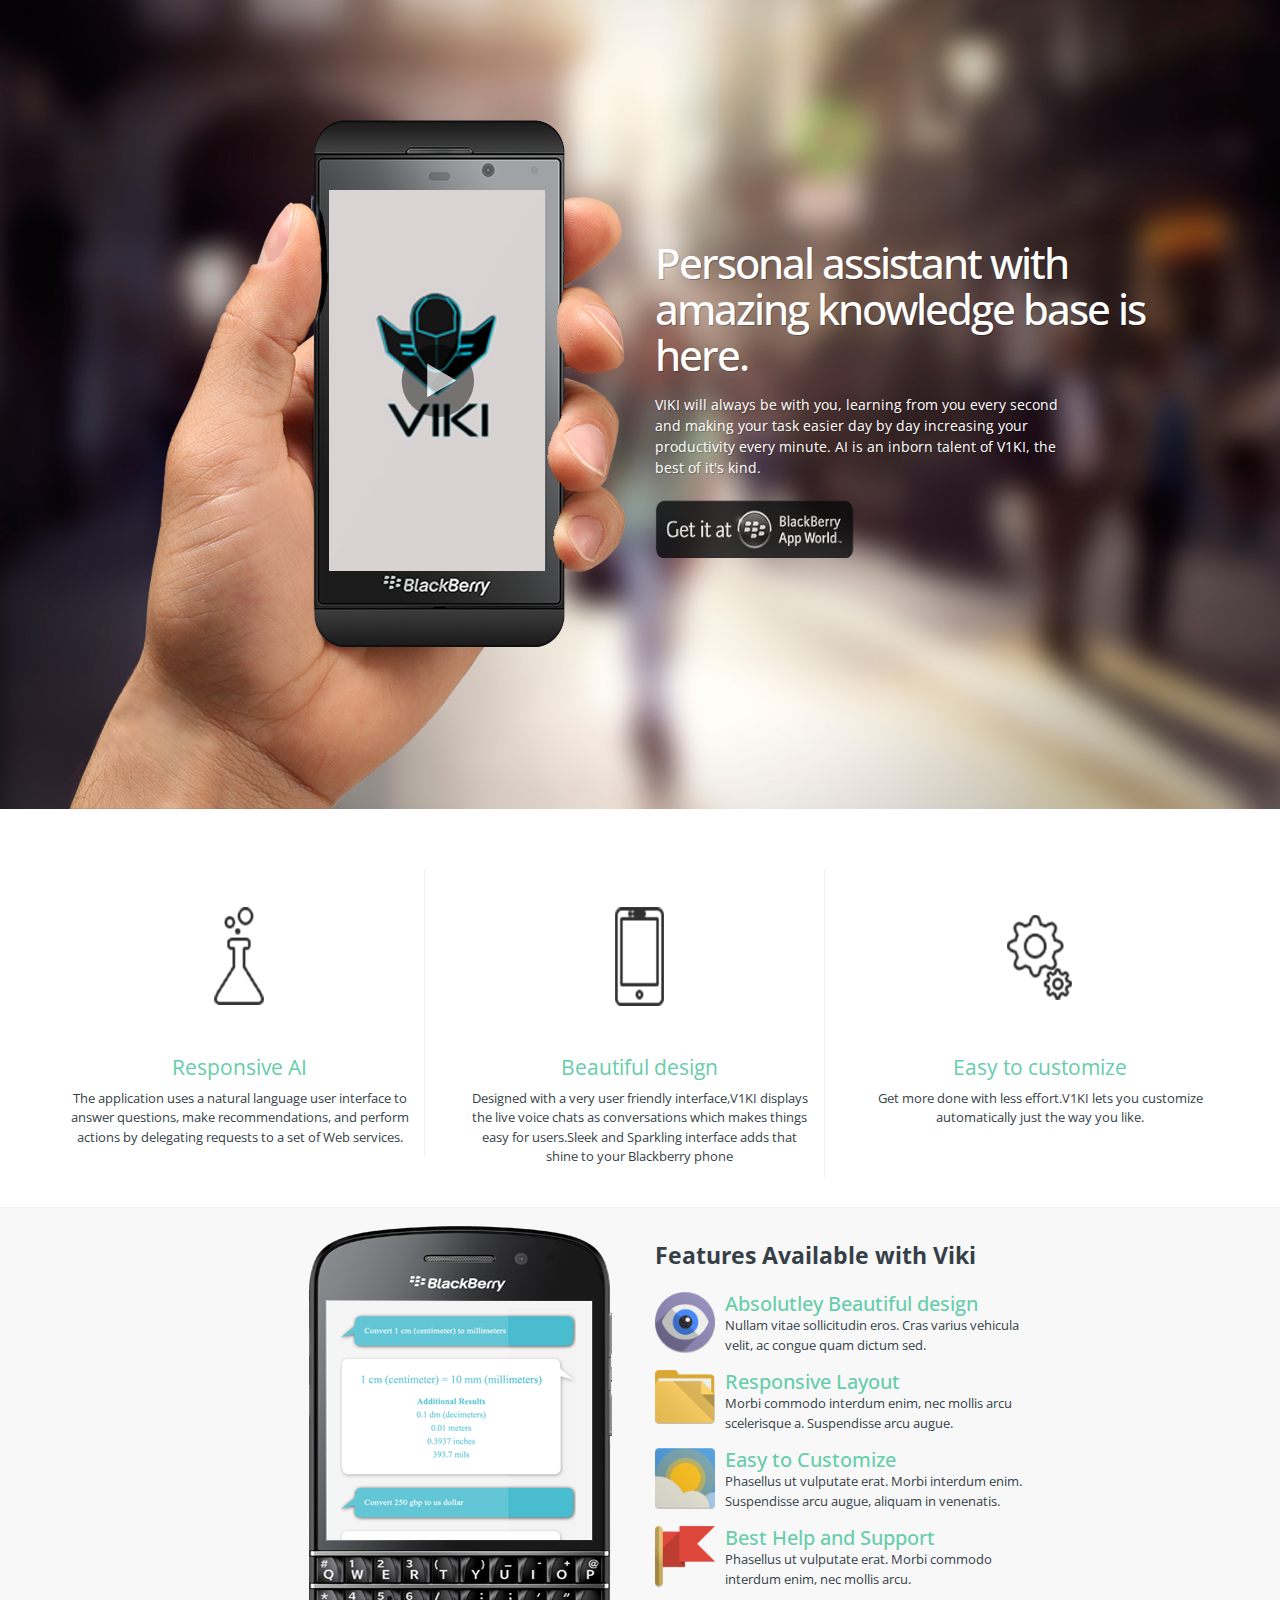
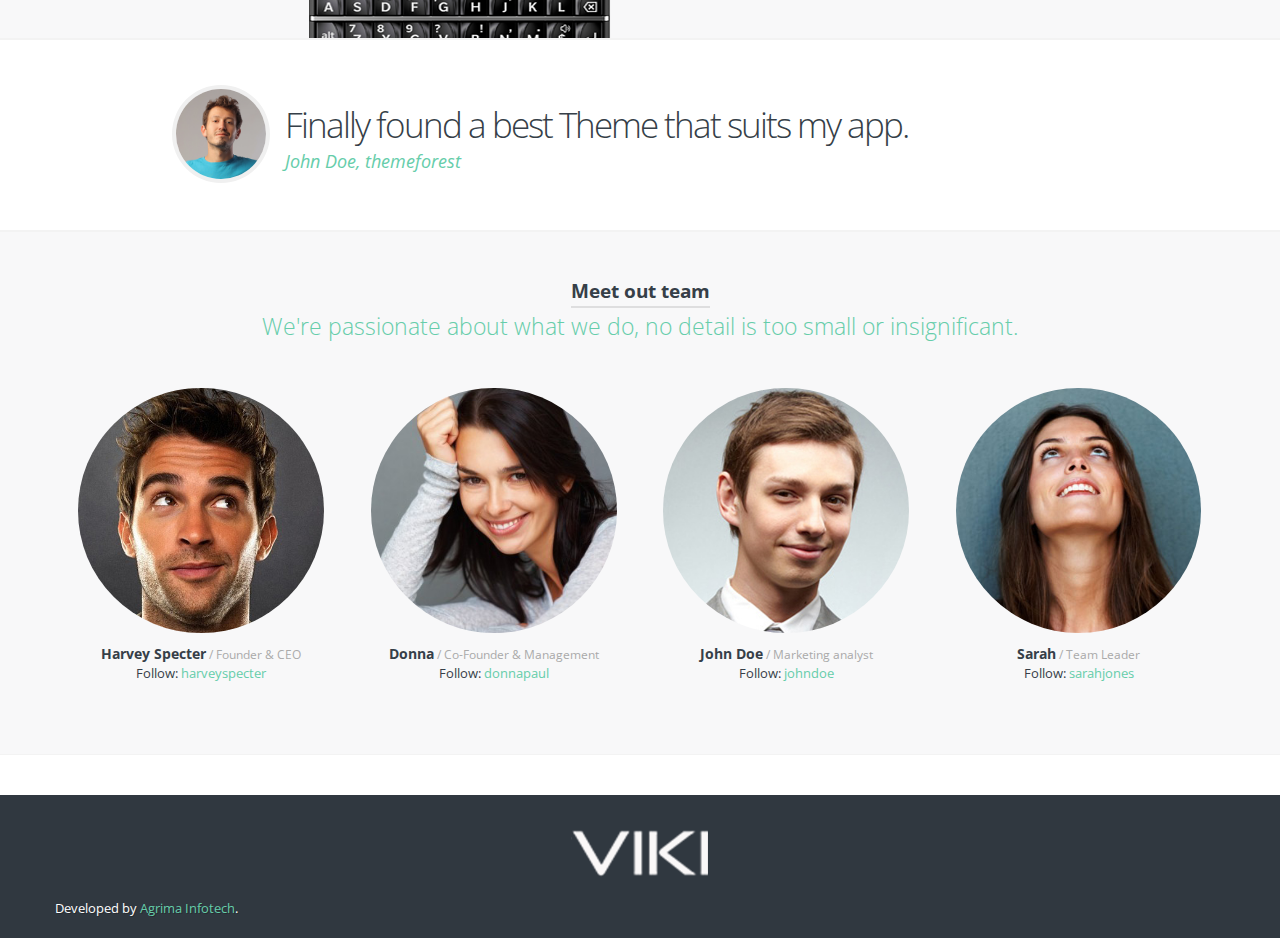
==== commit 8ab1dfbe: "" ====
--- a/index.html
+++ b/index.html
@@ -51,10 +51,10 @@
             <div id="iphone5-handslider">
              <!-- BEGIN FLEXSLIDER -->
              <div class="fixed-video-block">
-              <a href="http://vimeo.com/29384506" data-rel="prettyPhoto">
+              <a href="https://www.youtube.com/watch?v=d2Z6nkDiEdE" data-rel="prettyPhoto">
                  <div class="banner-mask">
                    <span class="video-banner-more"></span>
-                   <img src="images/slides/slide-6.jpg" alt="iPhone Promotional Video">
+                   <img src="images/slides/slide-6.jpg" alt="">
                  </div>
               </a><!-- END FLEXSLIDER -->
               </div>
@@ -180,7 +180,7 @@
            <!-- BEGIN FULLWIDTH TEXT CONTAINER -->          
            <div class="text-container">
            
-                <h2>Features Available with Launchpad</h2>
+                <h2>Features Available with Viki</h2>
                 
               <!-- BEGIN SERVICE BOX TYPE LEFT --> 
               <div class="rnr-service-box-left">
@@ -415,147 +415,12 @@
   <!-- END TEAM SECTION -->  
 
 
-<!-- BEGIN PRICING TABLE SECTION -->  
-<section>
-  <div class="container">
-  
-  
-      <!-- BEGIN FANCY HEADER -->  
-      <div class="fancy-header">       
-           <h4>Guess what folks?</h4>
-           <h2>Here's the pricing available with Launchpad</h2>
-      </div>  
-      <!-- END FANCY HEADER -->  
-        
-    <div class="row">
-      <div class="span12">
-          <!-- BEGIN PRICING TABLE -->
-          <div class="pricing-table four"><!-- change "two" for 2 columns, "three" for 3 columns, "four" for 4 columns, "five" for 5 columns, "six" for 6 columns -->
-              
-              <!-- BEGIN PRICING COLUMN -->
-              <div class="pricing-column">
-                <h3>Basic</h3>
-                <div class="pricing-column-content">
-                    <h4> <span class="dollar-sign">$</span> 120 </h4>
-                    <span class="interval">Per Month</span>
-                    
-                    <ul class="features">
-                      <li>Free Setup</li>
-                      <li>20GB Storage</li>
-                      <li>25 plugins</li>
-                      <li>Basic Stats</li>
-                      <li>Basic Customization</li>
-                    </ul>
-                    
-                    <a class="button" href="#">Sign up now!</a>
-                </div>
-              </div>
-              <!-- END PRICING COLUMN -->
-              
-              <!-- BEGIN PRICING COLUMN -->
-              <div class="pricing-column highlight">
-                <h3>Standard<span class="highlight-reason">Most Popular</span></h3>
-                <div class="pricing-column-content">
-                  <h4> <span class="dollar-sign">$</span> 199 </h4>
-                  <span class="interval">Per Month</span>
-                    
-                    <ul class="features">
-                      <li>Free Setup</li>
-                      <li>20GB Storage</li>
-                      <li>25 plugins</li>
-                      <li>Basic Stats</li>
-                      <li>Basic Customization</li>
-                    </ul>
-                    
-                    <a class="button" href="#">Sign up now!</a>
-                </div>
-              </div>
-              <!-- END PRICING COLUMN -->
-              
-              
-              <!-- BEGIN PRICING COLUMN -->
-              <div class="pricing-column">
-                <h3>Advanced</h3>
-                <div class="pricing-column-content">
-                    <h4> <span class="dollar-sign">$</span> 299 </h4>
-                    <span class="interval">Per Month</span>
-                    
-                    <ul class="features">
-                      <li>Free Setup</li>
-                      <li>20GB Storage</li>
-                      <li>25 plugins</li>
-                      <li>Basic Stats</li>
-                      <li>Basic Customization</li>
-                    </ul>
-                    
-                    <a class="button" href="#">Sign up now!</a>
-                </div>
-              </div>
-              <!-- END PRICING COLUMN -->
-              
-               <!-- BEGIN PRICING COLUMN -->
-              <div class="pricing-column">
-                <h3>Premium</h3>
-                <div class="pricing-column-content">
-                <h4> <span class="dollar-sign">$</span> 399 </h4>
-                <span class="interval">Per Month</span>
-                    
-                    <ul class="features">
-                      <li>Free Setup</li>
-                      <li>20GB Storage</li>
-                      <li>25 plugins</li>
-                      <li>Basic Stats</li>
-                      <li>Basic Customization</li>
-                    </ul>
-                    
-                    <a class="button" href="#">Sign up now!</a>
-                </div>
-              </div>
-              <!-- END PRICING COLUMN -->
-              
-          </div><!-- END PRICING TABLE -->
-
-      </div><!-- END SPAN -->
-    </div><!-- END ROW -->
-  </div><!-- END CONTAINER -->
-</section>
-<!-- END PRICING TABLE -->
+
 
 <!-- BEGIN FOOTER -->
 <footer>
 
-<!-- BEGIN TWITTER FEED -->
-<section id="twitter-feed">
-  <div class="container">
-    <div class="row">
-      <div class="span12">
-        <div id="twitter_wrap">
-          <div id="tweet"></div>
-        </div>
-      </div>
-    </div>
-  </div>
-</section>
-<!-- END TWITTER FEED -->
-
-<!-- BEGIN NEWSLETTER SECTION -->
-<section id="newsletter">
-  <div class="container">
-    <div class="row">
-      <div class="span12">
-      <h2>JOIN OUR NEWSLETTER</h2>
-        <form method="post" action="#" id="newsletterform" data-mailchimp="xtrue">
-          <div>
-            <input type="text" class="input-field" id="newsletter-name" name="newsletter-name" value="Enter your name">
-            <input type="text" class="input-field" id="newsletter-email" name="newsletter-email" value="Enter your email">
-            <a id="button-newsletter" class="button" href="#" title="Subscribe now">Subscribe now</a>            
-          </div>
-        </form>
-      </div>
-    </div>
-  </div>
-</section>
-<!-- END NEWSLETTER SECTION -->
+
 
 <!-- BEGIN COPYRIGHT SECTION -->
 <section class="copyright">
@@ -568,18 +433,10 @@
               </div>  
               <!-- END FOOTER LOGO -->  
                     
-              <p class="copyright-left">Purchase on <a href="http://themeforest.net/user/RockNRollaDesigns/portfolio" target="_blank">Themeforest</a>.</p>
-              
-              <!-- BEGIN FOOTER MENU -->              
-             <div class="copyright-right">
-                <ul class="footer-menu">
-                  <li><a href="#">About</a></li>
-                  <li><a href="#">Blog</a></li>
-                  <li><a href="#">Press</a></li>
-                  <li><a href="#">Support</a></li>
-                  <li><a href="#">Developers</a></li>                           
-                </ul>
-              </div>
+              <p class="copyright-left">Developed by <a href="http://www.agrimainfotech.com/" target="_blank">Agrima Infotech</a>.</p>
+              
+              
+			  
               <!-- END FOOTER MENU -->
               
         </div><!-- END SPAN -->
